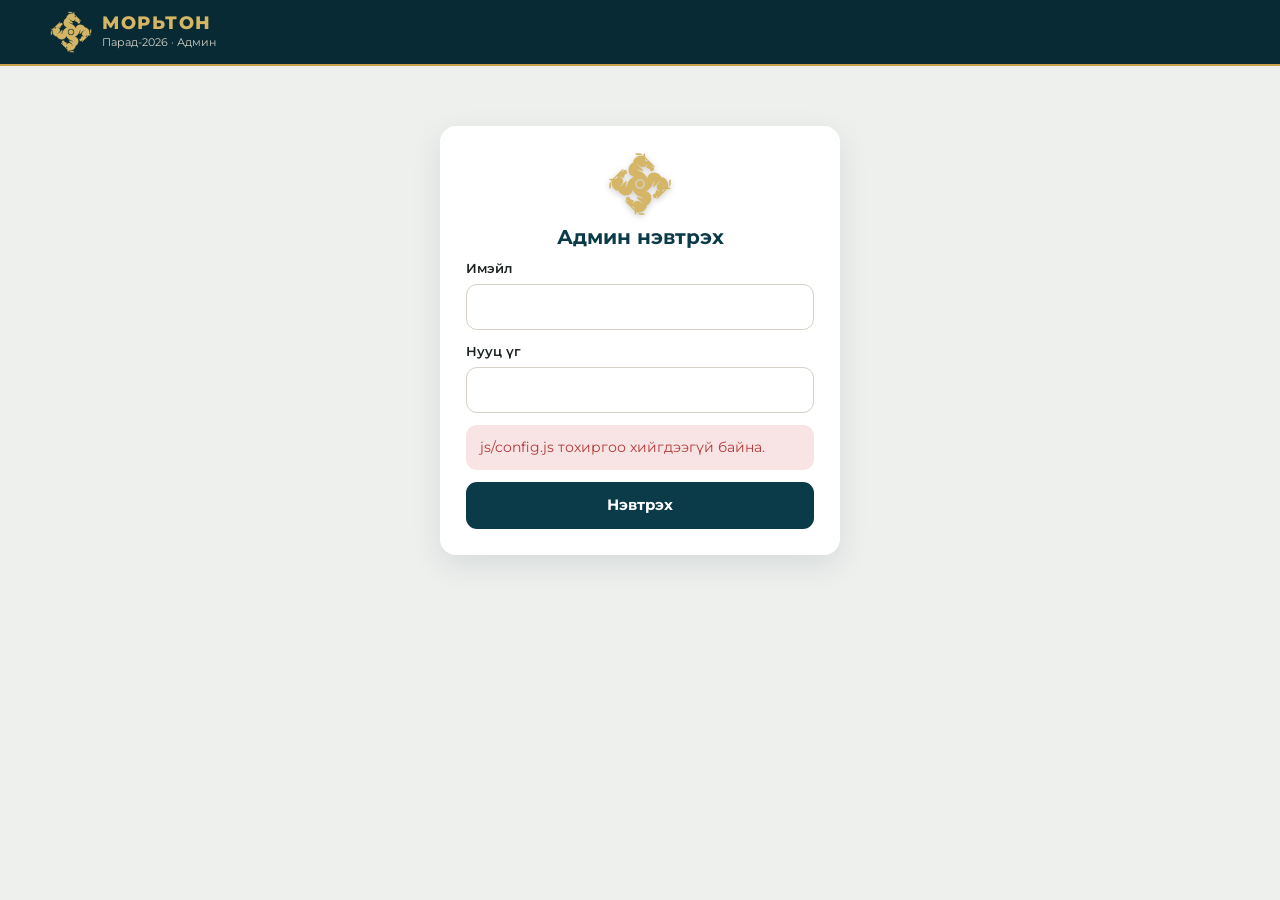
==== admin.html @ 9113f842 "Морьтон Парад-2026 тасалбарын систем Тасалбар худалдах сайт (QPay), цахим QR тасалбар, имэйл, админ " ====
<!doctype html>
<html lang="mn">
<head>
<meta charset="utf-8">
<meta name="viewport" content="width=device-width, initial-scale=1, viewport-fit=cover">
<title>Админ — Морьтон Парад-2026</title>
<meta name="robots" content="noindex">
<meta name="theme-color" content="#072a35">
<link rel="preconnect" href="https://fonts.googleapis.com">
<link rel="preconnect" href="https://fonts.gstatic.com" crossorigin>
<link href="https://fonts.googleapis.com/css2?family=Montserrat:wght@400;500;600;700;800&family=Oswald:wght@500;600;700&display=swap" rel="stylesheet">
<link rel="stylesheet" href="css/style.css">
<link rel="icon" href="favicon.svg" type="image/svg+xml">
<style>
  body { background: #eef0ee; }
  .login { max-width: 400px; margin: 60px auto; }
  .login .panel { padding: 26px; }
  .login .mark { width: 64px; height: 64px; background: var(--logo) center / contain no-repeat; margin: 0 auto 10px; filter: drop-shadow(0 2px 3px rgba(0,0,0,.2)); }
  .topbar { display: flex; align-items: center; gap: 10px; color: #fff; font-size: 13px; }
  .topbar .who { opacity: .85; white-space: nowrap; overflow: hidden; text-overflow: ellipsis; max-width: 200px; }
  .role { background: var(--gold); color: var(--navy-dd); font-weight: 800; font-size: 11px; padding: 3px 8px; border-radius: 6px; text-transform: uppercase; }
  .tabs { display: flex; gap: 4px; overflow-x: auto; background: #fff; border-radius: 14px; padding: 6px; margin: 18px 0; box-shadow: var(--shadow); scrollbar-width: none; }
  .tabs::-webkit-scrollbar { display: none; }
  .tabs button { border: none; background: none; padding: 10px 14px; border-radius: 10px; font-weight: 700; color: var(--muted); cursor: pointer; white-space: nowrap; font-size: 14px; }
  .tabs button.active { background: var(--navy); color: #fff; }
  .tabs button .dot { display: inline-block; min-width: 18px; padding: 0 5px; border-radius: 9px; background: var(--red); color: #fff; font-size: 11px; margin-left: 5px; }
  .kpis { display: grid; grid-template-columns: repeat(auto-fit, minmax(170px, 1fr)); gap: 12px; margin-bottom: 16px; }
  .kpi { background: #fff; border-radius: 14px; padding: 16px; box-shadow: var(--shadow); }
  .kpi span { color: var(--muted); font-size: 12.5px; font-weight: 600; }
  .kpi b { display: block; font-family: var(--display); font-size: 34px; color: var(--navy); line-height: 1.1; margin-top: 2px; }
  .kpi small { color: var(--muted); font-size: 12px; }
  .kpi.warn { background: var(--red-l); } .kpi.warn b { color: var(--red); }
  .kpi .bar { height: 6px; border-radius: 9px; background: #ece8dc; margin-top: 8px; overflow: hidden; } .kpi .bar i { display: block; height: 100%; background: var(--gold); }
  .chips-row { display: flex; gap: 8px; flex-wrap: wrap; margin-bottom: 16px; }
  .pill { display: inline-flex; align-items: center; gap: 6px; padding: 6px 12px; border-radius: 99px; font-size: 12.5px; font-weight: 700; background: #fff; box-shadow: var(--shadow); }
  .pill.ok { color: var(--ok); } .pill.bad { color: var(--red); } .pill.mid { color: #7a5b12; }
  .days { display: flex; align-items: flex-end; gap: 8px; height: 150px; padding: 10px 4px 0; }
  .days div { flex: 1; display: flex; flex-direction: column; align-items: center; justify-content: flex-end; height: 100%; font-size: 11px; color: var(--muted); min-width: 0; }
  .days i { display: block; width: 100%; max-width: 46px; background: var(--navy); border-radius: 6px 6px 0 0; min-height: 2px; }
  .days b { color: var(--ink); font-size: 12px; }
  .filters { display: flex; gap: 8px; flex-wrap: wrap; margin-bottom: 12px; align-items: center; }
  .filters .input { width: auto; min-width: 140px; padding: 9px 12px; font-size: 14px; }
  .filters .grow { flex: 1; min-width: 200px; }
  .table-wrap { background: #fff; border-radius: 14px; box-shadow: var(--shadow); overflow-x: auto; }
  table.tbl { width: 100%; border-collapse: collapse; font-size: 13.5px; min-width: 900px; }
  table.tbl th, table.tbl td { padding: 10px 12px; border-bottom: 1px solid var(--line); text-align: left; vertical-align: top; }
  table.tbl th { background: #f7f5ef; color: var(--muted); font-size: 11.5px; text-transform: uppercase; letter-spacing: .4px; position: sticky; top: 0; }
  table.tbl tr:hover td { background: #fbfaf6; }
  table.tbl td small { color: var(--muted); display: block; }
  .tag { display: inline-block; padding: 3px 8px; border-radius: 6px; font-size: 11.5px; font-weight: 700; white-space: nowrap; }
  .tag.paid, .tag.valid, .tag.yes { background: var(--ok-l); color: var(--ok); }
  .tag.pending { background: var(--amber-l); color: #7a4f08; }
  .tag.expired { background: #ececec; color: #555; }
  .tag.cancelled, .tag.refund, .tag.no { background: var(--red-l); color: var(--red); }
  .tag.gray { background: #f0efe9; color: var(--muted); }
  .acts { display: flex; gap: 5px; flex-wrap: wrap; }
  .nums { font-family: ui-monospace, Consolas, monospace; font-size: 12.5px; max-width: 180px; }
  .count-line { font-size: 13px; color: var(--muted); margin: 8px 2px; }
  /* уншуулах */
  .scan-grid { display: grid; grid-template-columns: 1fr 1fr; gap: 16px; }
  @media (max-width: 820px) { .scan-grid { grid-template-columns: 1fr; } }
  .seg { display: grid; grid-template-columns: repeat(3, 1fr); gap: 6px; background: #fff; padding: 6px; border-radius: 14px; box-shadow: var(--shadow); margin-bottom: 12px; }
  .seg button { border: none; border-radius: 10px; padding: 12px 6px; font-weight: 800; font-size: 15px; background: none; color: var(--muted); cursor: pointer; }
  .seg button.active { background: var(--gold); color: var(--navy-dd); }
  .cam { position: relative; background: #000; border-radius: 16px; overflow: hidden; aspect-ratio: 1 / 1; display: grid; place-items: center; color: #fff; }
  .cam video { width: 100%; height: 100%; object-fit: cover; }
  .cam .frame { position: absolute; inset: 18%; border: 3px solid rgba(201,162,74,.9); border-radius: 18px; box-shadow: 0 0 0 999px rgba(0,0,0,.25); pointer-events: none; }
  .cam .off { text-align: center; padding: 20px; }
  .result { border-radius: 16px; padding: 22px; text-align: center; min-height: 190px; display: flex; flex-direction: column; justify-content: center; background: #fff; box-shadow: var(--shadow); }
  .result .big { font-family: var(--display); font-size: 34px; line-height: 1.05; text-transform: uppercase; letter-spacing: .5px; }
  .result .no { font-family: var(--display); font-size: 54px; line-height: 1; margin: 6px 0; }
  .result.ok { background: #1f7a4d; color: #fff; }
  .result.already { background: #e2a72e; color: #2d1f00; }
  .result.bad { background: var(--red); color: #fff; }
  .result.info { background: var(--navy); color: #fff; }
  .recent { margin-top: 12px; font-size: 13px; }
  .recent div { display: flex; justify-content: space-between; gap: 8px; padding: 7px 10px; border-bottom: 1px solid var(--line); background: #fff; }
  .recent div:first-child { border-radius: 10px 10px 0 0; }
  /* сугалаа */
  .draw-stage { background: radial-gradient(circle at 50% 30%, #0f4a5b, var(--navy-dd) 70%); color: #fff; border-radius: 20px; padding: 30px 20px; text-align: center; min-height: 340px; display: flex; flex-direction: column; justify-content: center; position: relative; }
  .draw-stage .prize { color: var(--gold-l); font-weight: 800; letter-spacing: 2px; text-transform: uppercase; font-size: 15px; }
  .draw-stage .num { font-family: var(--display); font-size: clamp(80px, 16vw, 180px); color: var(--gold-l); line-height: 1; margin: 10px 0; font-variant-numeric: tabular-nums; }
  .draw-stage .who { font-size: 22px; font-weight: 700; min-height: 30px; }
  .draw-stage .fs { position: absolute; top: 12px; right: 12px; }
  .draw-stage:fullscreen { border-radius: 0; }
  .draw-stage:fullscreen .num { font-size: 32vh; }
  .preset { border: 1px solid var(--line); background: #fff; border-radius: 99px; padding: 6px 12px; font-size: 13px; font-weight: 600; cursor: pointer; }
  .preset:hover { border-color: var(--gold); }
  .grid2 { display: grid; grid-template-columns: 1fr 1fr; gap: 16px; }
  @media (max-width: 820px) { .grid2 { grid-template-columns: 1fr; } }
  .form .row { display: grid; grid-template-columns: 1fr 1fr; gap: 12px; }
  @media (max-width: 520px) { .form .row { grid-template-columns: 1fr; } }
  .switch { display: flex; align-items: center; gap: 10px; font-weight: 700; cursor: pointer; }
  .switch input { width: 20px; height: 20px; accent-color: var(--ok); }
  .issued { margin-top: 14px; }
  h3.h { color: var(--navy); margin: 0 0 12px; font-size: 17px; }
  @media (max-width: 640px) {
    .topbar .who, .site-header .brand small { display: none; }
    .scan-grid > div:last-child { order: -1; }
    .recent { max-height: 132px; overflow: hidden; }
    .result { min-height: 150px; padding: 16px; }
    .result .no { font-size: 46px; }
    .cam { aspect-ratio: 4 / 3; }
    .tabs button { padding: 9px 11px; font-size: 13.5px; }
  }
</style>
</head>
<body>
<header class="site-header"><div class="container">
  <a class="brand" href="index.html"><span class="mark"></span><span><b>МОРЬТОН</b><small>Парад-2026 · Админ</small></span></a>
  <div class="topbar hidden" id="topbar"><span class="role" id="role"></span><span class="who" id="who"></span><button class="btn btn-ghost btn-sm" id="logout">Гарах</button></div>
</div></header>

<main class="container">
  <!-- нэвтрэх -->
  <section class="login hidden" id="login">
    <div class="panel">
      <div class="mark"></div>
      <h2 style="text-align:center;color:var(--navy);font-size:20px">Админ нэвтрэх</h2>
      <form class="form" id="login-form">
        <div><label for="l-email">Имэйл</label><input class="input" id="l-email" type="email" autocomplete="username" required></div>
        <div><label for="l-pass">Нууц үг</label><input class="input" id="l-pass" type="password" autocomplete="current-password" required></div>
        <div id="l-err"></div>
        <button class="btn btn-navy btn-block" type="submit">Нэвтрэх</button>
      </form>
    </div>
  </section>

  <section class="hidden" id="app">
    <nav class="tabs" id="tabs"></nav>

    <!-- САМБАР -->
    <div class="tab" data-tab="dash">
      <div class="chips-row" id="sys"></div>
      <div class="kpis" id="kpis"></div>
      <div class="panel"><h3 class="h">Өдрөөр борлуулалт (ширхэг)</h3><div class="days" id="days"></div></div>
    </div>

    <!-- ЗАХИАЛГА -->
    <div class="tab" data-tab="orders">
      <div class="filters">
        <input class="input grow" id="o-q" placeholder="Хайх: код, нэр, утас, имэйл, дугаар">
        <select class="input" id="o-st">
          <option value="">Бүх төлөв</option><option value="paid">Төлөгдсөн</option><option value="pending">Хүлээгдэж буй</option>
          <option value="expired">Хугацаа дууссан</option><option value="cancelled">Цуцалсан</option><option value="refund">Буцаалт хэрэгтэй</option>
        </select>
        <select class="input" id="o-src"><option value="">Онлайн + гараар</option><option value="online">Онлайн</option><option value="manual">Гараар</option></select>
        <button class="btn btn-light btn-sm" id="o-reload">↻ Шинэчлэх</button>
        <button class="btn btn-light btn-sm" id="o-csv">⬇ Excel (CSV)</button>
      </div>
      <div class="count-line" id="o-count"></div>
      <div class="table-wrap"><table class="tbl"><thead><tr><th>Огноо</th><th>Код</th><th>Худалдан авагч</th><th>Тоо</th><th>Дүн</th><th>Төлбөр</th><th>Төлөв</th><th>Тасалбар</th><th>Үйлдэл</th></tr></thead><tbody id="o-body"></tbody></table></div>
    </div>

    <!-- ТАСАЛБАР -->
    <div class="tab" data-tab="tickets">
      <div class="filters">
        <input class="input grow" id="t-q" placeholder="Хайх: дугаар, нэр, утас, захиалгын код">
        <select class="input" id="t-f">
          <option value="valid">Хүчинтэй</option><option value="">Бүгд</option><option value="entered">Орсон</option><option value="notentered">Ороогүй</option><option value="cancelled">Цуцалсан</option>
        </select>
        <button class="btn btn-light btn-sm" id="t-reload">↻ Шинэчлэх</button>
        <button class="btn btn-light btn-sm" id="t-csv">⬇ Excel (CSV)</button>
      </div>
      <div class="count-line" id="t-count"></div>
      <div class="table-wrap"><table class="tbl"><thead><tr><th>№</th><th>Эзэмшигч</th><th>Захиалга</th><th>Төлөв</th><th>Орсон</th><th>Хоол</th><th>Ундаа</th><th>Үйлдэл</th></tr></thead><tbody id="t-body"></tbody></table></div>
    </div>

    <!-- УНШУУЛАХ -->
    <div class="tab" data-tab="scan">
      <div class="seg" id="seg"><button data-mode="entry" class="active">Орох</button><button data-mode="food">Хоол</button><button data-mode="drink">Ундаа</button></div>
      <div class="scan-grid">
        <div>
          <div class="cam" id="cam"><div class="off" id="cam-off"><p style="margin:0 0 12px">QR уншуулах камер</p><button class="btn btn-gold" id="cam-on">📷 Камер асаах</button></div></div>
          <form class="filters" id="manual" style="margin-top:12px">
            <input class="input grow" id="m-code" placeholder="Тасалбарын дугаар (11111) эсвэл код" inputmode="numeric" autocomplete="off">
            <button class="btn btn-navy" type="submit">Шалгах</button>
          </form>
        </div>
        <div>
          <div class="result" id="result"><div class="muted">QR уншуулах эсвэл дугаар оруулна уу.</div></div>
          <div class="recent" id="recent"></div>
        </div>
      </div>
    </div>

    <!-- ГАРААР ОЛГОХ -->
    <div class="tab" data-tab="issue">
      <div class="grid2">
        <div class="panel">
          <h3 class="h">Тасалбар гараар олгох</h3>
          <p class="small muted" style="margin-top:-6px">Бэлнээр, дансаар, QPay терминалаар төлсөн эсвэл урилгаар үнэгүй олгох. Имэйл бичвэл тасалбар имэйлээр очно.</p>
          <form class="form" id="issue-form">
            <div><label>Овог нэр <span class="req">*</span></label><input class="input" name="name" required maxlength="80"></div>
            <div class="row">
              <div><label>Утас</label><input class="input" name="phone" type="tel" inputmode="tel"></div>
              <div><label>Имэйл</label><input class="input" name="email" type="email"></div>
            </div>
            <div class="row">
              <div><label>Тоо ширхэг <span class="req">*</span></label><input class="input" name="qty" type="number" min="1" max="100" value="1" required></div>
              <div><label>Төлбөрийн хэлбэр</label><select class="input" name="method"><option value="cash">Бэлэн</option><option value="transfer">Дансаар</option><option value="card">Карт</option><option value="qpay">QPay (терминал)</option><option value="free">Үнэгүй / урилга</option></select></div>
            </div>
            <div><label>Дүн (₮)</label><input class="input" name="amount" type="number" min="0" step="1000"><div class="hint" id="i-hint"></div></div>
            <div><label>Тэмдэглэл</label><input class="input" name="note" maxlength="200"></div>
            <div id="i-err"></div>
            <button class="btn btn-gold btn-block" type="submit">Тасалбар олгох</button>
          </form>
        </div>
        <div class="panel"><h3 class="h">Олгосон тасалбар</h3><div class="issued" id="issued"><p class="muted small">Энд QR тасалбар гарна — худалдан авагч утсаараа уншуулж эсвэл холбоосыг нь авч болно.</p></div></div>
      </div>
    </div>

    <!-- СУГАЛАА -->
    <div class="tab" data-tab="draw">
      <div class="grid2">
        <div class="panel">
          <h3 class="h">Сугалаа татах</h3>
          <form class="form" id="draw-form">
            <div><label>Шагнал <span class="req">*</span></label><input class="input" id="d-prize" required maxlength="120" placeholder="Жишээ: 25% эр сарваа">
              <div style="display:flex;gap:6px;flex-wrap:wrap;margin-top:8px" id="presets"></div></div>
            <div><label>Хэнээс сугалах</label><select class="input" id="d-pool"><option value="entered">Зөвхөн ирсэн (орохдоо уншуулсан) тасалбар</option><option value="all">Бүх хүчинтэй тасалбар</option></select></div>
            <div id="d-err"></div>
            <button class="btn btn-gold btn-lg btn-block" type="submit" id="d-btn">🎲 Сугалах</button>
            <p class="small muted" style="margin:0">Нэг тасалбар хоёр удаа хожихгүй. Хожигчийг «Хүчингүй» болговол дахин оролцоно.</p>
          </form>
        </div>
        <div class="draw-stage" id="stage">
          <button class="btn btn-ghost btn-sm fs" id="fs" type="button">⛶ Дэлгэц дүүрэн</button>
          <div class="prize" id="s-prize">Морьтон Парад-2026 · Сугалаа</div>
          <div class="num" id="s-num">— — —</div>
          <div class="who" id="s-who"></div>
        </div>
      </div>
      <h3 class="h" style="margin-top:22px">Хожигчид</h3>
      <div class="table-wrap"><table class="tbl" style="min-width:640px"><thead><tr><th>Цаг</th><th>Шагнал</th><th>№</th><th>Хожигч</th><th>Утас</th><th></th></tr></thead><tbody id="w-body"></tbody></table></div>
    </div>

    <!-- ТОХИРГОО -->
    <div class="tab" data-tab="settings">
      <div class="grid2">
        <div class="panel">
          <h3 class="h">Арга хэмжээ, борлуулалт</h3>
          <form class="form" id="set-form">
            <label class="switch"><input type="checkbox" name="sales_open"> Онлайн борлуулалт нээлттэй</label>
            <div><label>Арга хэмжээний нэр</label><input class="input" name="event_name"></div>
            <div class="row">
              <div><label>Парад эхлэх цаг (тоолуур)</label><input class="input" name="event_at" type="datetime-local"></div>
              <div><label>Онлайн борлуулалт хаагдах</label><input class="input" name="sales_until" type="datetime-local"><div class="hint">Хоосон бол парадын өдөр 18:00</div></div>
            </div>
            <div class="row">
              <div><label>Байршил</label><input class="input" name="location"></div>
              <div><label>Утас</label><input class="input" name="phone"></div>
            </div>
            <div class="row">
              <div><label>Тасалбарын үнэ (₮)</label><input class="input" name="price" type="number" min="0" step="1000"></div>
              <div><label>Нэг захиалгад дээд тоо</label><input class="input" name="max_per_order" type="number" min="1" max="100"></div>
            </div>
            <div class="row">
              <div><label>Эхлэх дугаар</label><input class="input" name="start_no" type="number" min="1"></div>
              <div><label>Нийт тасалбар</label><input class="input" name="total" type="number" min="1"></div>
            </div>
            <div class="row">
              <div><label>QPay төлөх хугацаа (минут)</label><input class="input" name="hold_minutes" type="number" min="5" max="1440"></div>
              <div><label>Дансаар төлөх хугацаа (цаг)</label><input class="input" name="transfer_hold_hours" type="number" min="1" max="168"></div>
            </div>
            <div><label>Дансны мэдээлэл (QPay тохируулаагүй үед)</label><textarea class="input" name="bank_info" placeholder="Хаан банк&#10;Данс: 5000 000 000&#10;Хүлээн авагч: Морьтон ХХК"></textarea></div>
            <div><label>Шинэ борлуулалтын мэдэгдэл очих имэйл</label><input class="input" name="notify_email" placeholder="ner@moriton.mn, ner2@moriton.mn"><div class="hint">Хүн тасалбар авах бүрт энд имэйл очно. Таслалаар олон хаяг.</div></div>
            <div><label>Сайтын хаяг</label><input class="input" name="site_url" placeholder="https://ner.github.io/parade/"><div class="hint">Имэйл дэх QR, холбоосонд ашиглана.</div></div>
            <div id="s-msg"></div>
            <button class="btn btn-navy btn-block" type="submit">Хадгалах</button>
          </form>
        </div>
        <div>
          <div class="panel" style="margin-bottom:16px">
            <h3 class="h">Холболт шалгах</h3>
            <div class="form">
              <div class="filters" style="margin:0"><button class="btn btn-light btn-sm" id="test-qpay">QPay шалгах</button><span id="qpay-msg" class="small"></span></div>
              <div class="filters" style="margin:0"><input class="input grow" id="test-to" type="email" placeholder="Туршилтын имэйл хүлээн авах хаяг"><button class="btn btn-light btn-sm" id="test-mail">Имэйл илгээх</button></div>
              <div id="mail-msg" class="small"></div>
            </div>
          </div>
          <div class="panel">
            <h3 class="h">Ажилтан, эрх</h3>
            <p class="small muted" style="margin-top:-6px"><b>Админ</b> — бүх эрх. <b>Ажилтан</b> — зөвхөн самбар харах, QR уншуулах (үүдний ажилтан).</p>
            <div id="staff"></div>
            <form class="form" id="staff-form" style="margin-top:12px">
              <div class="row"><input class="input" name="email" type="email" placeholder="Имэйл" required><input class="input" name="password" type="text" placeholder="Нууц үг (шинэ хэрэглэгчид)" autocomplete="new-password"></div>
              <div class="row"><select class="input" name="role"><option value="staff">Ажилтан (уншуулагч)</option><option value="admin">Админ</option></select><button class="btn btn-navy" type="submit">Нэмэх</button></div>
              <div id="staff-msg"></div>
            </form>
          </div>
        </div>
      </div>
    </div>
  </section>
</main>

<div class="modal-bg" id="modal"><div class="modal"><div class="modal-head"><b id="mh">…</b><button type="button" id="mx">×</button></div><div class="modal-body" id="mb"></div></div></div>

<script src="js/vendor/jsQR.js"></script>
<script type="module">
import { api as rawApi, auth, esc, money, fmtDT, fmtTime, toast, qrSvg, ticketLink, siteBase, configured } from './js/app.js';

const $ = id => document.getElementById(id);
let me = null, stats = null, orders = [], tickets = [], settings = null, mode = 'entry';
const METHOD = { qpay: 'QPay', transfer: 'Данс', cash: 'Бэлэн', card: 'Карт', free: 'Үнэгүй' };
const STATUS = { paid: 'Төлөгдсөн', pending: 'Хүлээгдэж буй', expired: 'Хугацаа дууссан', cancelled: 'Цуцалсан', refund: 'Буцаалт хэрэгтэй' };

async function api(action, body = {}) {
  const tok = await auth.token();
  if (!tok) { showLogin(); throw new Error('Дахин нэвтэрнэ үү.'); }
  try { return await rawApi(action, body, tok); }
  catch (e) { if (e.status === 401) { auth.logout(); showLogin(); } throw e; }
}

// ---------------- нэвтрэх
function showLogin(msg) {
  $('app').classList.add('hidden'); $('topbar').classList.add('hidden'); $('login').classList.remove('hidden');
  if (msg) $('l-err').innerHTML = `<div class="alert error">${esc(msg)}</div>`;
}
$('login-form').onsubmit = async e => {
  e.preventDefault();
  $('l-err').innerHTML = '';
  try { await auth.login($('l-email').value.trim(), $('l-pass').value); await boot(); }
  catch (ex) { $('l-err').innerHTML = `<div class="alert error">${esc(ex.message)}</div>`; }
};
$('logout').onclick = () => { auth.logout(); stopCam(); location.reload(); };

// ---------------- табууд
const TABS = [['dash', 'Самбар', 'staff'], ['orders', 'Захиалга', 'admin'], ['tickets', 'Тасалбар', 'admin'], ['scan', 'Уншуулах', 'staff'],
  ['issue', 'Гараар олгох', 'admin'], ['draw', 'Сугалаа', 'admin'], ['settings', 'Тохиргоо', 'admin']];
function buildTabs() {
  const allowed = TABS.filter(t => me.role === 'admin' || t[2] === 'staff');
  $('tabs').innerHTML = allowed.map(t => `<button data-t="${t[0]}">${t[1]}<span class="dot hidden" id="dot-${t[0]}"></span></button>`).join('');
  $('tabs').onclick = e => { const b = e.target.closest('button'); if (b) show(b.dataset.t); };
  let first = (location.hash || '').slice(1);
  if (!allowed.some(t => t[0] === first)) first = me.role === 'admin' ? 'dash' : 'scan';
  show(first);
}
function show(t) {
  document.querySelectorAll('#tabs button').forEach(b => b.classList.toggle('active', b.dataset.t === t));
  document.querySelectorAll('.tab').forEach(d => d.classList.toggle('hidden', d.dataset.tab !== t));
  history.replaceState(null, '', '#' + t);
  if (t !== 'scan') stopCam();
  ({ dash: loadStats, orders: loadOrders, tickets: loadTickets, draw: loadDraws, settings: loadSettings, issue: issueHint }[t] || (() => {}))();
}

async function boot() {
  if (!configured) { showLogin('js/config.js тохиргоо хийгдээгүй байна.'); return; }
  if (!auth.get()) { showLogin(); return; }
  try { me = await api('admin_me'); }
  catch (e) { auth.logout(); showLogin(e.message); return; }
  $('login').classList.add('hidden'); $('app').classList.remove('hidden'); $('topbar').classList.remove('hidden');
  $('who').textContent = me.email; $('role').textContent = me.role === 'admin' ? 'Админ' : 'Ажилтан';
  buildTabs();
  if (me.role === 'admin') {
    try {                                                   // сайтын хаягийг автоматаар бүртгэнэ (имэйлийн холбоосонд)
      const s = (await api('admin_settings_get')).settings;
      settings = s;
      if (!s.site_url) { settings = (await api('admin_settings_save', { settings: { site_url: siteBase() } })).settings; }
    } catch { /* */ }
  }
  setInterval(() => { if (!document.hidden && !$('app').classList.contains('hidden') && document.querySelector('[data-t="dash"].active')) loadStats(); }, 20000);
}

// ---------------- самбар
async function loadStats() {
  try { stats = await api('admin_stats'); } catch (e) { toast(e.message); return; }
  const s = stats, pct = s.total ? (s.sold / s.total * 100) : 0;
  $('sys').innerHTML = `
    <span class="pill ${me.qpay ? 'ok' : 'bad'}">QPay: ${me.qpay ? (me.qpay_mode === 'sandbox' ? 'туршилтын (sandbox)' : 'холбогдсон') : 'тохируулаагүй'}</span>
    <span class="pill ${me.mail ? 'ok' : 'bad'}">Имэйл: ${me.mail ? (me.mail_via === 'smtp' ? 'Gmail/SMTP' : 'Resend') : 'тохируулаагүй'}</span>
    <span class="pill mid">Шинэчилсэн ${fmtTime(s.now)}</span>`;
  const k = (label, val, sub, cls = '', bar) => `<div class="kpi ${cls}"><span>${label}</span><b>${val}</b>${sub ? `<small>${sub}</small>` : ''}${bar != null ? `<div class="bar"><i style="width:${bar}%"></i></div>` : ''}</div>`;
  $('kpis').innerHTML =
    k('Борлогдсон', `${s.sold} / ${s.total}`, `Онлайн ${s.sold_online} · Гараар ${s.sold_manual}`, '', pct.toFixed(1)) +
    k('Орлого', money(s.revenue), `QPay ${money(s.revenue_qpay)}`) +
    k('Үлдсэн', s.available, s.pending_qty ? `${s.pending_qty} нь төлбөр хүлээж буй` : 'тасалбар') +
    k('Үүдээр орсон', s.entered, s.sold ? `${(s.entered / s.sold * 100).toFixed(0)}% нь ирсэн` : '', '', s.sold ? (s.entered / s.sold * 100).toFixed(1) : 0) +
    k('Хоол авсан', s.food, '') + k('Ундаа авсан', s.drink, '') +
    (s.refund_orders ? k('Буцаалт хэрэгтэй', s.refund_orders, 'Захиалга таб → «Буцаалт» шүүлтүүр', 'warn') : '') +
    (s.email_errors ? k('Имэйл очоогүй', s.email_errors, 'Захиалга таб дээр ⚠ тэмдэгтэй', 'warn') : '');
  const days = s.by_day || [], max = Math.max(1, ...days.map(d => d.qty));
  $('days').innerHTML = days.length ? days.map(d => `<div><b>${d.qty}</b><i style="height:${(d.qty / max * 110).toFixed(0)}px"></i>${d.day.slice(5).replace('-', '.')}</div>`).join('') : '<p class="muted small">Борлуулалт хараахан алга.</p>';
  const dot = $('dot-orders'); if (dot) { dot.textContent = s.refund_orders + s.email_errors; dot.classList.toggle('hidden', !(s.refund_orders + s.email_errors)); }
}

// ---------------- захиалга
async function loadOrders() {
  $('o-count').textContent = 'Ачаалж байна…';
  try { orders = (await api('admin_orders')).orders; } catch (e) { $('o-count').textContent = e.message; return; }
  renderOrders();
}
function filteredOrders() {
  const q = $('o-q').value.trim().toLowerCase(), st = $('o-st').value, src = $('o-src').value;
  return orders.filter(o => (!st || o.status === st) && (!src || o.source === src) && (!q ||
    [o.code, o.name, o.phone, o.email, ...(o.parade_tickets || []).map(t => t.number)].join(' ').toLowerCase().includes(q)));
}
function renderOrders() {
  const list = filteredOrders();
  const paid = list.filter(o => o.status === 'paid');
  $('o-count').textContent = `${list.length} захиалга · төлөгдсөн ${paid.length} · ${paid.reduce((a, o) => a + o.qty, 0)} тасалбар · ${money(paid.reduce((a, o) => a + (o.paid_amount || 0), 0))}`;
  $('o-body').innerHTML = list.slice(0, 600).map(o => {
    const tk = (o.parade_tickets || []).filter(t => t.status === 'valid').map(t => t.number).sort((a, b) => a - b);
    const acts = [];
    if (o.status === 'pending' && o.pay_method === 'qpay') acts.push(`<button class="btn btn-light btn-sm" data-a="check" data-id="${o.id}">QPay шалгах</button>`);
    if (['pending', 'expired'].includes(o.status)) acts.push(`<button class="btn btn-ok btn-sm" data-a="confirm" data-id="${o.id}">Баталгаажуулах</button>`);
    if (o.status === 'paid') acts.push(`<button class="btn btn-light btn-sm" data-a="resend" data-id="${o.id}">Имэйл дахин</button>`);
    if (o.status === 'refund') acts.push(`<button class="btn btn-light btn-sm" data-a="refunded" data-id="${o.id}">Буцаасан ✓</button>`);
    acts.push(`<button class="btn btn-light btn-sm" data-a="edit" data-id="${o.id}">Засах</button>`);
    if (['pending', 'paid'].includes(o.status)) acts.push(`<button class="btn btn-light btn-sm" style="color:var(--red)" data-a="cancel" data-id="${o.id}">Цуцлах</button>`);
    return `<tr>
      <td class="mono">${fmtDT(o.created_at)}${o.paid_at ? `<small>Төлсөн ${fmtTime(o.paid_at)}</small>` : ''}</td>
      <td class="mono"><b>${esc(o.code)}</b>${o.source === 'manual' ? `<small>Гараар · ${esc((o.created_by || '').split('@')[0])}</small>` : ''}</td>
      <td><b>${esc(o.name)}</b><small>${esc(o.phone)}</small><small>${esc(o.email || '')}${o.email_error ? ` <span title="${esc(o.email_error)}" style="color:var(--red)">⚠ имэйл очоогүй</span>` : (o.email_sent_at && o.status === 'paid' && o.email ? ' ✓' : '')}</small>${o.note ? `<small style="color:#7a5b12">${esc(o.note)}</small>` : ''}</td>
      <td>${o.qty}</td>
      <td class="mono">${money(o.paid_amount ?? o.amount)}</td>
      <td>${METHOD[o.pay_method] || esc(o.pay_method)}</td>
      <td><span class="tag ${o.status}">${STATUS[o.status] || o.status}</span>${o.status === 'pending' ? `<small>${fmtTime(o.expires_at)} хүртэл</small>` : ''}</td>
      <td class="nums">${tk.join(', ') || '—'}</td>
      <td><div class="acts">${acts.join('')}</div></td></tr>`;
  }).join('') || '<tr><td colspan="9" class="muted">Захиалга алга.</td></tr>';
}
['o-q', 'o-st', 'o-src'].forEach(id => $(id).addEventListener('input', renderOrders));
$('o-reload').onclick = loadOrders;
$('o-body').onclick = async e => {
  const b = e.target.closest('button[data-a]'); if (!b) return;
  const o = orders.find(x => x.id === b.dataset.id); const a = b.dataset.a;
  try {
    if (a === 'check') { b.disabled = true; const r = await api('admin_order_check', { id: o.id }); toast(r.after === 'paid' ? 'Төлөгдсөн байна — тасалбар олгогдлоо.' : (r.qpay?.error ? 'QPay: ' + r.qpay.error : 'Төлбөр ороогүй байна.')); }
    else if (a === 'confirm') return confirmModal(o);
    else if (a === 'edit') return editModal(o);
    else if (a === 'resend') { b.disabled = true; await api('admin_resend', { id: o.id }); toast('Имэйл илгээлээ: ' + o.email); }
    else if (a === 'refunded') { if (!confirm(`${o.code}: мөнгийг буцаасан гэж тэмдэглэх үү?`)) return; await api('admin_order_refunded', { id: o.id }); toast('Тэмдэглэлээ'); }
    else if (a === 'cancel') {
      const reason = prompt(`${o.code} (${o.name}, ${o.qty} ш) захиалгыг цуцлах уу?${o.status === 'paid' ? '\nТасалбарууд нь хүчингүй болно. Мөнгө буцаалтыг тусад нь хийнэ.' : ''}\n\nШалтгаан:`, '');
      if (reason === null) return;
      await api('admin_order_cancel', { id: o.id, reason }); toast('Цуцаллаа');
    }
    await loadOrders();
  } catch (ex) { toast(ex.message, 4000); b.disabled = false; }
};

// ---------------- модаль
function modal(title, html) { $('mh').textContent = title; $('mb').innerHTML = html; $('modal').classList.add('open'); }
function closeModal() { $('modal').classList.remove('open'); }
$('mx').onclick = closeModal; $('modal').onclick = e => { if (e.target === $('modal')) closeModal(); };
function confirmModal(o) {
  modal('Төлбөр баталгаажуулах', `<p><b>${esc(o.code)}</b> · ${esc(o.name)} · ${o.qty} ш · <b>${money(o.amount)}</b></p>
    <p class="small muted">Төлбөр орсныг (дансны хуулга, бэлэн мөнгө) шалгасны дараа баталгаажуулна. Тасалбар олгогдож, имэйлээр очно.</p>
    <form class="form" id="cf"><div><label>Төлбөрийн хэлбэр</label><select class="input" name="method">${Object.entries(METHOD).map(([k, v]) => `<option value="${k}"${k === o.pay_method ? ' selected' : ''}>${v}</option>`).join('')}</select></div>
    <div id="cf-err"></div><button class="btn btn-ok btn-block">Баталгаажуулж тасалбар олгох</button></form>`);
  $('cf').onsubmit = async e => {
    e.preventDefault();
    try { await api('admin_order_confirm', { id: o.id, method: e.target.method.value }); closeModal(); toast('Баталгаажлаа'); loadOrders(); }
    catch (ex) { $('cf-err').innerHTML = `<div class="alert error">${esc(ex.message)}</div>`; }
  };
}
function editModal(o) {
  modal('Захиалга засах', `<form class="form" id="ef">
    <div><label>Нэр</label><input class="input" name="name" value="${esc(o.name)}"></div>
    <div class="row"><div><label>Утас</label><input class="input" name="phone" value="${esc(o.phone)}"></div><div><label>Имэйл</label><input class="input" name="email" value="${esc(o.email || '')}"></div></div>
    <div><label>Тэмдэглэл</label><input class="input" name="note" value="${esc(o.note || '')}"></div>
    <div id="ef-err"></div><button class="btn btn-navy btn-block">Хадгалах</button>
    ${o.status === 'paid' ? '<p class="small muted" style="margin:0">Имэйл буруу байсан бол засаад «Имэйл дахин» дарна.</p>' : ''}</form>`);
  $('ef').onsubmit = async e => {
    e.preventDefault(); const f = e.target;
    try { await api('admin_order_update', { id: o.id, name: f.name.value, phone: f.phone.value, email: f.email.value, note: f.note.value }); closeModal(); toast('Хадгаллаа'); loadOrders(); }
    catch (ex) { $('ef-err').innerHTML = `<div class="alert error">${esc(ex.message)}</div>`; }
  };
}

// ---------------- тасалбар
async function loadTickets() {
  $('t-count').textContent = 'Ачаалж байна…';
  try { tickets = (await api('admin_tickets')).tickets; } catch (e) { $('t-count').textContent = e.message; return; }
  renderTickets();
}
function filteredTickets() {
  const q = $('t-q').value.trim().toLowerCase(), f = $('t-f').value;
  return tickets.filter(t => {
    if (f === 'valid' && t.status !== 'valid') return false;
    if (f === 'cancelled' && t.status !== 'cancelled') return false;
    if (f === 'entered' && !(t.status === 'valid' && t.entry_at)) return false;
    if (f === 'notentered' && !(t.status === 'valid' && !t.entry_at)) return false;
    const o = t.parade_orders || {};
    return !q || [t.number, t.holder_name, o.name, o.phone, o.email, o.code].join(' ').toLowerCase().includes(q);
  });
}
const stamp = (at, by) => at ? `<span class="tag yes" title="${esc(by || '')}">✓ ${fmtTime(at)}</span>` : '<span class="tag gray">—</span>';
function renderTickets() {
  const list = filteredTickets();
  $('t-count').textContent = `${list.length} тасалбар`;
  $('t-body').innerHTML = list.slice(0, 800).map(t => {
    const o = t.parade_orders || {};
    const v = t.status === 'valid';
    return `<tr>
      <td class="mono"><b style="font-size:15px">${t.number}</b></td>
      <td><b>${esc(t.holder_name || o.name)}</b><small>${esc(o.phone || '')}</small></td>
      <td class="mono">${esc(o.code || '')}<small>${METHOD[o.pay_method] || ''}${o.source === 'manual' ? ' · гараар' : ''}</small></td>
      <td><span class="tag ${t.status}">${v ? 'Хүчинтэй' : 'Цуцалсан'}</span></td>
      <td>${stamp(t.entry_at, t.entry_by)}</td><td>${stamp(t.food_at, t.food_by)}</td><td>${stamp(t.drink_at, t.drink_by)}</td>
      <td><div class="acts">
        <a class="btn btn-light btn-sm" href="${ticketLink(t.token)}" target="_blank" rel="noopener">QR</a>
        ${v && t.entry_at ? `<button class="btn btn-light btn-sm" data-a="reset" data-m="entry" data-id="${t.id}">Орсныг буцаах</button>` : ''}
        ${v && t.food_at ? `<button class="btn btn-light btn-sm" data-a="reset" data-m="food" data-id="${t.id}">Хоол буцаах</button>` : ''}
        ${v && t.drink_at ? `<button class="btn btn-light btn-sm" data-a="reset" data-m="drink" data-id="${t.id}">Ундаа буцаах</button>` : ''}
        ${v ? `<button class="btn btn-light btn-sm" style="color:var(--red)" data-a="cancel" data-id="${t.id}">Цуцлах</button>` : ''}
      </div></td></tr>`;
  }).join('') || '<tr><td colspan="8" class="muted">Тасалбар алга.</td></tr>';
}
['t-q', 't-f'].forEach(id => $(id).addEventListener('input', renderTickets));
$('t-reload').onclick = loadTickets;
$('t-body').onclick = async e => {
  const b = e.target.closest('button[data-a]'); if (!b) return;
  const t = tickets.find(x => x.id === b.dataset.id);
  try {
    if (b.dataset.a === 'cancel') { if (!confirm(`№${t.number} тасалбарыг цуцлах уу? QR нь хүчингүй болж, дугаар нь чөлөөлөгдөнө.`)) return; await api('admin_ticket_cancel', { id: t.id }); }
    else { await api('admin_ticket_reset', { id: t.id, mode: b.dataset.m }); }
    toast('Хадгаллаа'); loadTickets();
  } catch (ex) { toast(ex.message); }
};

// CSV (Excel-д нээгдэх)
function csv(name, rows) {
  const s = '﻿' + rows.map(r => r.map(v => `"${String(v ?? '').replace(/"/g, '""')}"`).join(',')).join('\r\n');
  const a = document.createElement('a');
  a.href = URL.createObjectURL(new Blob([s], { type: 'text/csv;charset=utf-8' }));
  a.download = name; a.click(); setTimeout(() => URL.revokeObjectURL(a.href), 2000);
}
$('t-csv').onclick = () => csv('tasalbaruud.csv', [['Дугаар', 'Эзэмшигч', 'Утас', 'Имэйл', 'Захиалга', 'Төлбөр', 'Төлөв', 'Орсон', 'Хоол', 'Ундаа'],
  ...filteredTickets().map(t => { const o = t.parade_orders || {}; return [t.number, t.holder_name || o.name, o.phone, o.email, o.code, METHOD[o.pay_method] || o.pay_method, t.status === 'valid' ? 'Хүчинтэй' : 'Цуцалсан', fmtDT(t.entry_at), fmtDT(t.food_at), fmtDT(t.drink_at)]; })]);
$('o-csv').onclick = () => csv('zahialguud.csv', [['Огноо', 'Код', 'Нэр', 'Утас', 'Имэйл', 'Тоо', 'Дүн', 'Төлбөр', 'Төлөв', 'Тасалбарууд', 'Эх сурвалж', 'Тэмдэглэл'],
  ...filteredOrders().map(o => [fmtDT(o.created_at), o.code, o.name, o.phone, o.email, o.qty, o.paid_amount ?? o.amount, METHOD[o.pay_method] || o.pay_method, STATUS[o.status] || o.status,
    (o.parade_tickets || []).filter(t => t.status === 'valid').map(t => t.number).sort().join(' '), o.source === 'manual' ? 'Гараар' : 'Онлайн', o.note])]);

// ---------------- уншуулах
const MODE_LBL = { entry: 'Орох', food: 'Хоол', drink: 'Ундаа' };
$('seg').onclick = e => { const b = e.target.closest('button'); if (!b) return; mode = b.dataset.mode; document.querySelectorAll('#seg button').forEach(x => x.classList.toggle('active', x === b)); $('result').className = 'result'; $('result').innerHTML = `<div class="muted">${MODE_LBL[mode]} — QR уншуулна уу.</div>`; };
let stream = null, raf = null, busy = false, lastCode = '', lastAt = 0, detector = null;
const canvas = document.createElement('canvas'), ctx = canvas.getContext('2d', { willReadFrequently: true });
async function startCam() {
  try {
    stream = await navigator.mediaDevices.getUserMedia({ video: { facingMode: 'environment', width: { ideal: 1280 } }, audio: false });
  } catch (e) { toast('Камер нээгдсэнгүй: ' + (e.message || e), 5000); return; }
  const v = document.createElement('video');
  v.setAttribute('playsinline', ''); v.muted = true; v.srcObject = stream;
  $('cam').innerHTML = ''; $('cam').append(v); $('cam').insertAdjacentHTML('beforeend', '<div class="frame"></div><button class="btn btn-ghost btn-sm" id="cam-stop" style="position:absolute;bottom:10px;right:10px">Камер унтраах</button>');
  $('cam-stop').onclick = stopCam;
  await v.play();
  if ('BarcodeDetector' in window) { try { detector = new BarcodeDetector({ formats: ['qr_code'] }); } catch { detector = null; } }
  let last = 0;
  const loop = async ts => {
    raf = requestAnimationFrame(loop);
    if (busy || ts - last < 180 || v.readyState < 2) return;
    last = ts;
    let text = null;
    try {
      if (detector) { const r = await detector.detect(v); text = r[0]?.rawValue || null; }
      else {
        const w = 640, h = Math.round(v.videoHeight / v.videoWidth * w) || 480;
        canvas.width = w; canvas.height = h; ctx.drawImage(v, 0, 0, w, h);
        const r = window.jsQR(ctx.getImageData(0, 0, w, h).data, w, h, { inversionAttempts: 'dontInvert' });
        text = r?.data || null;
      }
    } catch { /* */ }
    if (text) handleCode(text);
  };
  raf = requestAnimationFrame(loop);
}
function stopCam() {
  cancelAnimationFrame(raf); raf = null;
  if (stream) stream.getTracks().forEach(t => t.stop()); stream = null;
  if ($('cam') && !$('cam-on')) { $('cam').innerHTML = '<div class="off" id="cam-off"><p style="margin:0 0 12px">QR уншуулах камер</p><button class="btn btn-gold" id="cam-on">📷 Камер асаах</button></div>'; $('cam-on').onclick = startCam; }
}
$('cam-on').onclick = startCam;
$('manual').onsubmit = e => { e.preventDefault(); const c = $('m-code').value.trim(); if (c) { lastCode = ''; handleCode(c); $('m-code').value = ''; } };

let audioCtx;
function beep(ok) {
  try {
    audioCtx ??= new (window.AudioContext || window.webkitAudioContext)();
    const o = audioCtx.createOscillator(), g = audioCtx.createGain();
    o.frequency.value = ok ? 880 : 220; o.type = ok ? 'sine' : 'square'; g.gain.value = .15;
    o.connect(g); g.connect(audioCtx.destination); o.start(); o.stop(audioCtx.currentTime + (ok ? .15 : .45));
  } catch { /* */ }
  try { navigator.vibrate && navigator.vibrate(ok ? 80 : [200, 80, 200]); } catch { /* */ }
}
async function handleCode(code) {
  if (code === lastCode && Date.now() - lastAt < 3500) return;
  lastCode = code; lastAt = Date.now(); busy = true;
  const res = $('result');
  res.className = 'result'; res.innerHTML = '<div class="status-line"><span class="spinner"></span> Шалгаж байна…</div>';
  try {
    const r = await api('admin_scan', { code, mode });
    const t = r.ticket || {};
    const who = `<div>${esc(r.name || '')}${r.phone ? ' · ' + esc(String(r.phone).slice(-4).padStart(8, '•')) : ''}</div>`;
    if (r.result === 'ok') { res.className = 'result ok'; res.innerHTML = `<div class="big">✓ ${mode === 'entry' ? 'Орж болно' : MODE_LBL[mode] + ' олгоно'}</div><div class="no">№${t.number}</div>${who}`; beep(true); }
    else if (r.result === 'already') { res.className = 'result already'; res.innerHTML = `<div class="big">${mode === 'entry' ? 'Аль хэдийн орсон' : MODE_LBL[mode] + ' авсан'}</div><div class="no">№${t.number}</div><div><b>${fmtTime(r.at)}</b>-д уншуулсан</div>${who}`; beep(false); }
    else if (r.result === 'cancelled') { res.className = 'result bad'; res.innerHTML = `<div class="big">Хүчингүй тасалбар</div><div class="no">№${t.number}</div>${who}`; beep(false); }
    else if (r.result === 'info') { res.className = 'result info'; res.innerHTML = `<div class="big">Хүчинтэй</div><div class="no">№${t.number}</div>${who}`; }
    else { res.className = 'result bad'; res.innerHTML = `<div class="big">Олдсонгүй</div><div style="margin-top:8px;word-break:break-all;font-size:13px">${esc(code.slice(0, 80))}</div>`; beep(false); }
    $('recent').insertAdjacentHTML('afterbegin', `<div><span>${fmtTime(new Date())} · ${MODE_LBL[mode]}</span><b>${t.number ? '№' + t.number : '—'}</b><span class="tag ${r.result === 'ok' ? 'yes' : r.result === 'already' ? 'pending' : 'no'}">${{ ok: 'OK', already: 'Давхар', cancelled: 'Хүчингүй', info: 'Хүчинтэй', not_found: 'Олдсонгүй' }[r.result]}</span></div>`);
    while ($('recent').children.length > 12) $('recent').lastChild.remove();
  } catch (ex) { res.className = 'result bad'; res.innerHTML = `<div class="big">Алдаа</div><div>${esc(ex.message)}</div>`; beep(false); }
  setTimeout(() => { busy = false; }, 1200);
}

// ---------------- гараар олгох
function issueHint() {
  const f = $('issue-form'), price = settings?.price ?? 50000;
  const q = Math.max(1, Number(f.qty.value) || 1);
  f.amount.placeholder = f.method.value === 'free' ? '0' : String(q * price);
  $('i-hint').textContent = f.method.value === 'free' ? 'Үнэгүй олголт' : `Хоосон бол ${money(q * price)} (${q} × ${money(price)})`;
  if (!settings && me?.role === 'admin') api('admin_settings_get').then(r => { settings = r.settings; issueHint(); }).catch(() => {});
}
['qty', 'method'].forEach(n => $('issue-form')[n].addEventListener('input', issueHint));
$('issue-form').onsubmit = async e => {
  e.preventDefault(); const f = e.target, btn = f.querySelector('button[type=submit]');
  $('i-err').innerHTML = ''; btn.disabled = true;
  try {
    const r = await api('admin_issue', { name: f.name.value, phone: f.phone.value, email: f.email.value, qty: f.qty.value, method: f.method.value, amount: f.amount.value, note: f.note.value });
    $('issued').innerHTML = `<div class="alert ok">${esc(r.order.code)} · ${esc(r.order.name)} · ${r.tickets.length} тасалбар · ${money(r.order.paid_amount)}${r.order.email ? ' · имэйл илгээж байна' : ''}</div>
      <div class="mini-list">${r.tickets.map(t => `<a class="mini" href="${ticketLink(t.token)}" target="_blank" rel="noopener"><div class="l"><small>ТАСАЛБАР</small><b>№${t.number}</b><span>${esc(r.order.name)} · Нээх →</span></div><div class="r">${qrSvg(ticketLink(t.token), { margin: 1 })}</div></a>`).join('')}</div>`;
    f.reset(); f.qty.value = 1; issueHint(); toast('Тасалбар олголоо');
  } catch (ex) { $('i-err').innerHTML = `<div class="alert error">${esc(ex.message)}</div>`; }
  btn.disabled = false;
};

// ---------------- сугалаа
const PRESETS = ['25% эр сарваа', 'TRM брэндийн бүтээгдэхүүн', 'Морьтон эмнэлгийн үйлчилгээний эрх'];
$('presets').innerHTML = PRESETS.map(p => `<button type="button" class="preset">${p}</button>`).join('');
$('presets').onclick = e => { const b = e.target.closest('.preset'); if (b) { $('d-prize').value = b.textContent; $('s-prize').textContent = b.textContent; } };
$('d-prize').oninput = e => { $('s-prize').textContent = e.target.value || 'Сугалаа'; };
$('fs').onclick = () => { const s = $('stage'); document.fullscreenElement ? document.exitFullscreen() : s.requestFullscreen?.(); };
$('draw-form').onsubmit = async e => {
  e.preventDefault(); $('d-err').innerHTML = ''; const btn = $('d-btn'); btn.disabled = true;
  const start = settings?.start_no || 11111, total = settings?.total || 600;
  const num = $('s-num'), who = $('s-who');
  who.textContent = ''; $('s-prize').textContent = $('d-prize').value;
  let spinning = true;
  (function spin() { if (!spinning) return; num.textContent = start + Math.floor(Math.random() * total); setTimeout(spin, 60); })();
  try {
    const [r] = await Promise.all([api('admin_draw', { prize: $('d-prize').value, pool: $('d-pool').value }), new Promise(r => setTimeout(r, 2600))]);
    spinning = false; num.textContent = r.number; who.textContent = r.holder_name || '';
    beep(true); loadDraws();
  } catch (ex) { spinning = false; num.textContent = '— — —'; $('d-err').innerHTML = `<div class="alert error">${esc(ex.message)}</div>`; }
  btn.disabled = false;
};
async function loadDraws() {
  if (!settings) api('admin_settings_get').then(r => settings = r.settings).catch(() => {});
  try {
    const { draws } = await api('admin_draws');
    $('w-body').innerHTML = draws.map(d => `<tr style="${d.voided ? 'opacity:.45;text-decoration:line-through' : ''}"><td class="mono">${fmtTime(d.created_at)}</td><td>${esc(d.prize)}</td><td class="mono"><b>${d.number}</b></td><td>${esc(d.holder_name || '')}</td><td class="mono">${esc(d.phone || '')}</td>
      <td>${d.voided ? '<span class="tag gray">Хүчингүй</span>' : `<button class="btn btn-light btn-sm" data-void="${d.id}">Хүчингүй болгох</button>`}</td></tr>`).join('') || '<tr><td colspan="6" class="muted">Сугалаа хараахан татаагүй.</td></tr>';
  } catch (e) { toast(e.message); }
}
$('w-body').onclick = async e => {
  const b = e.target.closest('[data-void]'); if (!b) return;
  if (!confirm('Энэ хожлыг хүчингүй болгох уу? (Жишээ нь хожигч ирээгүй бол.) Тэр тасалбар дахин сугалаанд орно.')) return;
  try { await api('admin_draw_void', { id: Number(b.dataset.void) }); loadDraws(); } catch (ex) { toast(ex.message); }
};

// ---------------- тохиргоо
const toLocal = iso => { if (!iso) return ''; const d = new Date(new Date(iso).getTime() + 8 * 3600_000); return d.toISOString().slice(0, 16); };
const fromLocal = v => v ? v + ':00+08:00' : '';
async function loadSettings() {
  try { settings = (await api('admin_settings_get')).settings; } catch (e) { toast(e.message); return; }
  const f = $('set-form');
  for (const el of f.elements) {
    if (!el.name) continue;
    const v = settings[el.name];
    if (el.type === 'checkbox') el.checked = !!v;
    else if (el.type === 'datetime-local') el.value = toLocal(v);
    else el.value = v ?? '';
  }
  loadStaff();
}
$('set-form').onsubmit = async e => {
  e.preventDefault(); const f = e.target, s = {};
  for (const el of f.elements) {
    if (!el.name) continue;
    s[el.name] = el.type === 'checkbox' ? el.checked : el.type === 'datetime-local' ? fromLocal(el.value) : el.value;
  }
  if (!s.event_at) { $('s-msg').innerHTML = '<div class="alert error">Парад эхлэх цагийг оруулна уу.</div>'; return; }
  try { settings = (await api('admin_settings_save', { settings: s })).settings; $('s-msg').innerHTML = '<div class="alert ok">Хадгаллаа ✓</div>'; setTimeout(() => $('s-msg').innerHTML = '', 3000); }
  catch (ex) { $('s-msg').innerHTML = `<div class="alert error">${esc(ex.message)}</div>`; }
};
$('test-qpay').onclick = async () => {
  $('qpay-msg').textContent = 'Шалгаж байна…';
  try { const r = await api('admin_test_qpay'); $('qpay-msg').innerHTML = `<span style="color:${r.ok ? 'var(--ok)' : 'var(--red)'}">${esc(r.message)}</span>`; }
  catch (ex) { $('qpay-msg').innerHTML = `<span style="color:var(--red)">${esc(ex.message)}</span>`; }
};
$('test-mail').onclick = async () => {
  $('mail-msg').textContent = 'Илгээж байна…';
  try { const r = await api('admin_test_email', { to: $('test-to').value }); $('mail-msg').innerHTML = `<span style="color:var(--ok)">Илгээлээ → ${esc(r.to)}. Ирсэн эсэхийг (Spam-ыг ч) шалгаарай.</span>`; }
  catch (ex) { $('mail-msg').innerHTML = `<span style="color:var(--red)">${esc(ex.message)}</span>`; }
};
async function loadStaff() {
  try {
    const { staff } = await api('admin_staff_list');
    $('staff').innerHTML = staff.map(s => `<div style="display:flex;justify-content:space-between;align-items:center;gap:8px;padding:8px 0;border-bottom:1px solid var(--line)">
      <span><b>${esc(s.email)}</b> <span class="tag ${s.role === 'admin' ? 'paid' : 'gray'}">${s.role === 'admin' ? 'Админ' : 'Ажилтан'}</span></span>
      ${s.email === me.email ? '<span class="small muted">та</span>' : `<button class="btn btn-light btn-sm" data-rm="${esc(s.email)}">Хасах</button>`}</div>`).join('');
  } catch (e) { $('staff').textContent = e.message; }
}
$('staff').onclick = async e => {
  const b = e.target.closest('[data-rm]'); if (!b) return;
  if (!confirm(b.dataset.rm + ' хэрэглэгчийн эрхийг хасах уу?')) return;
  try { await api('admin_staff_remove', { email: b.dataset.rm }); loadStaff(); } catch (ex) { toast(ex.message); }
};
$('staff-form').onsubmit = async e => {
  e.preventDefault(); const f = e.target;
  try {
    const r = await api('admin_staff_add', { email: f.email.value, password: f.password.value, role: f.role.value });
    $('staff-msg').innerHTML = `<div class="alert ${r.note ? 'warn' : 'ok'}">${esc(r.note || 'Нэмлээ ✓ — тэр хүн энэ хуудсаар имэйл, нууц үгээрээ нэвтэрнэ.')}</div>`;
    f.reset(); loadStaff();
  } catch (ex) { $('staff-msg').innerHTML = `<div class="alert error">${esc(ex.message)}</div>`; }
};

boot();
</script>
</body>
</html>
---- css/style.css ----
/* Морьтон Парад-2026 — тасалбарын сайт. Морьтон брэнд: хар номин + алт */
:root {
  --navy: #0b3a48;
  --navy-d: #072a35;
  --navy-dd: #041d25;
  --navy-l: #e2eef0;
  --gold: #c9a24a;
  --gold-l: #d4b665;
  --gold-d: #a9852f;
  --gold-bg: #f6efdc;
  --cream: #f4f2ec;
  --paper: #ffffff;
  --ink: #1b211f;
  --muted: #6b746f;
  --line: #e2ddd0;
  --red: #b23a3a;
  --red-l: #f8e4e4;
  --ok: #1f7a4d;
  --ok-l: #e1f2e8;
  --amber-l: #fdf1dd;
  --radius: 16px;
  --shadow: 0 10px 30px rgba(7, 42, 53, .10);
  --font: 'Montserrat', 'Segoe UI', Roboto, Arial, sans-serif;
  --display: 'Oswald', 'Montserrat', 'Arial Narrow', sans-serif;
  --logo: url('../img/logo-gold.png');
}
* { box-sizing: border-box; }
html { -webkit-text-size-adjust: 100%; scroll-behavior: smooth; }
body { margin: 0; font-family: var(--font); color: var(--ink); background: var(--cream); line-height: 1.5; font-size: 15px;
  min-height: 100vh; display: flex; flex-direction: column; }
main { flex: 1; }
a { color: var(--navy); }
img { max-width: 100%; display: block; }
button, input, select, textarea { font: inherit; color: inherit; }
h1, h2, h3, h4 { line-height: 1.15; margin: 0 0 .5em; }
.container { width: min(1180px, 100% - 32px); margin: 0 auto; }
.muted { color: var(--muted); }
.small { font-size: 12.5px; }
.mono { font-family: ui-monospace, Consolas, monospace; }
.hidden { display: none !important; }
.ico { width: 18px; height: 18px; flex: none; }

/* ---------- толгой ---------- */
.site-header { background: var(--navy-d); border-bottom: 2px solid var(--gold); position: sticky; top: 0; z-index: 50; }
.site-header .container { display: flex; align-items: center; justify-content: space-between; height: 64px; gap: 12px; }
.brand { display: flex; align-items: center; gap: 10px; color: #fff; text-decoration: none; min-width: 0; }
.brand .mark { width: 42px; height: 42px; background: var(--logo) center / contain no-repeat; flex: none; }
.brand b { display: block; color: var(--gold-l); font-weight: 800; font-size: 18px; letter-spacing: 1.5px; line-height: 1.1; }
.brand small { display: block; color: #e9e4d4; font-size: 11px; opacity: .9; white-space: nowrap; }
.nav { display: flex; gap: 6px; align-items: center; }
.nav a { color: #fff; text-decoration: none; padding: 8px 12px; border-radius: 9px; font-weight: 600; font-size: 14px; white-space: nowrap; }
.nav a:hover { background: rgba(255,255,255,.1); }
.nav a.cta { background: var(--gold); color: var(--navy-dd); font-weight: 700; }
.nav a.cta:hover { background: var(--gold-l); }
@media (max-width: 560px) {
  .brand small { font-size: 10px; }
  .brand b { font-size: 16px; letter-spacing: 1px; }
  .brand .mark { width: 36px; height: 36px; }
  .nav a { padding: 8px 9px; font-size: 13px; }
  .nav a.hide-sm { display: none; }
}

/* ---------- товч ---------- */
.btn { display: inline-flex; align-items: center; justify-content: center; gap: 8px; border: none; cursor: pointer; border-radius: 11px;
  padding: 12px 20px; font-weight: 700; font-size: 15px; text-decoration: none; transition: background .15s, transform .1s; white-space: nowrap; }
.btn:active { transform: translateY(1px); }
.btn-gold { background: var(--gold); color: var(--navy-dd); }
.btn-gold:hover { background: var(--gold-l); }
.btn-navy { background: var(--navy); color: #fff; }
.btn-navy:hover { background: var(--navy-d); }
.btn-light { background: #fff; color: var(--navy); border: 1px solid var(--line); }
.btn-light:hover { background: var(--navy-l); }
.btn-ghost { background: transparent; color: #fff; border: 1.5px solid rgba(255,255,255,.4); }
.btn-ghost:hover { background: rgba(255,255,255,.08); }
.btn-danger { background: var(--red); color: #fff; }
.btn-ok { background: var(--ok); color: #fff; }
.btn-sm { padding: 7px 12px; font-size: 13px; border-radius: 8px; }
.btn-lg { padding: 15px 24px; font-size: 16px; }
.btn-block { width: 100%; }
.btn[disabled] { opacity: .5; cursor: not-allowed; }

/* ---------- hero ---------- */
.hero { position: relative; color: #fff; background: var(--navy-dd); overflow: hidden; }
.hero::before { content: ""; position: absolute; inset: 0; background: url('../img/hero.jpg') right 30% / cover no-repeat; }
.hero::after { content: ""; position: absolute; inset: 0;
  background: linear-gradient(90deg, var(--navy-dd) 0%, rgba(4,29,37,.94) 34%, rgba(4,29,37,.55) 62%, rgba(4,29,37,.25) 100%),
              linear-gradient(0deg, rgba(4,29,37,.85) 0%, rgba(4,29,37,0) 40%); }
.hero .container { position: relative; z-index: 1; display: grid; grid-template-columns: 1fr 380px; gap: 40px; align-items: center; padding: 56px 0 60px; }
.eyebrow { display: inline-flex; align-items: center; gap: 10px; color: var(--gold-l); font-weight: 700; letter-spacing: 2.5px; font-size: 13px; text-transform: uppercase; }
.eyebrow::before { content: ""; width: 28px; height: 2px; background: var(--gold); }
.hero h1 { font-family: var(--display); font-weight: 700; font-size: clamp(44px, 7vw, 86px); line-height: .95; letter-spacing: 1px; margin: 14px 0 16px; text-transform: uppercase; }
.hero h1 span { display: block; color: var(--gold-l); font-size: .5em; letter-spacing: 6px; margin-bottom: 6px; }
.hero .lead { font-size: 16.5px; max-width: 560px; opacity: .92; margin: 0 0 22px; }
.facts { display: flex; flex-wrap: wrap; gap: 10px 22px; margin-bottom: 28px; font-weight: 600; font-size: 14.5px; }
.facts span { display: inline-flex; align-items: center; gap: 8px; }
.facts .ico { color: var(--gold-l); }
.facts a { color: #fff; text-decoration: none; }

/* тоолуур */
.countdown { display: flex; gap: 10px; flex-wrap: wrap; align-items: stretch; }
.countdown .label { width: 100%; font-size: 12px; letter-spacing: 2px; text-transform: uppercase; color: var(--gold-l); font-weight: 700; margin-bottom: 2px; }
.cd-box { background: rgba(255,255,255,.07); border: 1px solid rgba(212,182,101,.35); border-radius: 14px; min-width: 84px; padding: 10px 8px 8px; text-align: center; backdrop-filter: blur(4px); }
.cd-box b { display: block; font-family: var(--display); font-size: 44px; line-height: 1; font-weight: 600; color: #fff; font-variant-numeric: tabular-nums; }
.cd-box small { display: block; font-size: 11.5px; color: #d9d4c4; margin-top: 4px; font-weight: 600; letter-spacing: .5px; }
.cd-live { font-family: var(--display); font-size: 30px; color: var(--gold-l); letter-spacing: 1px; }

/* тасалбар авах карт */
.buy-card { background: #fff; color: var(--ink); border-radius: 20px; box-shadow: 0 24px 60px rgba(0,0,0,.35); overflow: hidden; }
.buy-card .top { background: var(--gold); color: var(--navy-dd); padding: 16px 20px; display: flex; justify-content: space-between; align-items: center; gap: 10px; }
.buy-card .top b { font-family: var(--display); font-size: 20px; letter-spacing: 1px; text-transform: uppercase; }
.buy-card .top span { font-size: 12px; font-weight: 700; background: rgba(4,29,37,.12); padding: 4px 9px; border-radius: 99px; white-space: nowrap; }
.buy-card .body { padding: 18px 20px 20px; }
.price { font-family: var(--display); font-size: 40px; font-weight: 700; color: var(--navy); line-height: 1; }
.price small { font-family: var(--font); font-size: 13px; color: var(--muted); font-weight: 500; margin-left: 6px; }
.incl { list-style: none; padding: 0; margin: 14px 0; display: grid; gap: 7px; font-size: 14px; }
.incl li { display: flex; gap: 9px; align-items: flex-start; }
.incl .ico { color: var(--gold-d); margin-top: 1px; }
.meter { margin: 14px 0 16px; }
.meter .bar { height: 8px; border-radius: 99px; background: #ece8dc; overflow: hidden; }
.meter .bar i { display: block; height: 100%; background: linear-gradient(90deg, var(--navy), var(--gold)); border-radius: 99px; transition: width .6s; }
.meter .lbl { display: flex; justify-content: space-between; font-size: 12.5px; color: var(--muted); margin-top: 6px; }
.meter .lbl b { color: var(--ink); }
.qty-row { display: flex; align-items: center; justify-content: space-between; gap: 12px; margin-bottom: 14px; }
.stepper { display: inline-flex; align-items: center; border: 1.5px solid var(--line); border-radius: 12px; overflow: hidden; }
.stepper button { width: 42px; height: 42px; border: none; background: #fff; font-size: 22px; font-weight: 600; color: var(--navy); cursor: pointer; }
.stepper button:hover { background: var(--navy-l); }
.stepper button[disabled] { color: #bbb; cursor: default; background: #fff; }
.stepper output { min-width: 46px; text-align: center; font-weight: 800; font-size: 18px; }
.total-row { display: flex; justify-content: space-between; align-items: baseline; border-top: 1px dashed var(--line); padding-top: 12px; margin-bottom: 14px; }
.total-row b { font-size: 22px; color: var(--navy); }
.soldout { background: var(--red-l); color: var(--red); border-radius: 12px; padding: 12px 14px; font-weight: 700; text-align: center; }

@media (max-width: 900px) {
  .hero .container { grid-template-columns: 1fr; gap: 28px; padding: 36px 0 28px; }
  .hero::before { background-position: 70% center; }
  .hero::after { background: linear-gradient(180deg, rgba(4,29,37,.55) 0%, rgba(4,29,37,.9) 45%, var(--navy-dd) 75%); }
  .cd-box { min-width: 0; flex: 1; }
  .cd-box b { font-size: 36px; }
}

/* ---------- хэсгүүд ---------- */
.section { padding: 54px 0; }
.section h2 { font-family: var(--display); font-size: clamp(28px, 4vw, 38px); text-transform: uppercase; letter-spacing: .5px; color: var(--navy); margin-bottom: 6px; }
.section .sub { color: var(--muted); margin: 0 0 26px; max-width: 640px; }
.section.dark { background: var(--navy-d); color: #fff; }
.section.dark h2 { color: #fff; }
.section.dark .sub { color: #c9d6d6; }

/* тасалбарт багтсан — тасалбарын хэрчим */
.stubs { display: grid; grid-template-columns: 1.4fr 1fr 1fr; gap: 0; background: #fff; border-radius: var(--radius); box-shadow: var(--shadow); overflow: hidden; }
.stub { padding: 24px 22px; position: relative; }
.stub + .stub { border-left: 2px dashed var(--line); }
.stub + .stub::before, .stub + .stub::after { content: ""; position: absolute; left: -11px; width: 20px; height: 20px; border-radius: 50%; background: var(--cream); }
.stub + .stub::before { top: -10px; } .stub + .stub::after { bottom: -10px; }
.stub .ic { width: 48px; height: 48px; border-radius: 14px; background: var(--gold-bg); color: var(--gold-d); display: grid; place-items: center; margin-bottom: 12px; }
.stub .ic svg { width: 26px; height: 26px; }
.stub h3 { font-family: var(--display); font-size: 22px; text-transform: uppercase; color: var(--navy); letter-spacing: .5px; margin-bottom: 6px; }
.stub p { margin: 0; color: var(--muted); font-size: 14px; }
.stub ul { margin: 8px 0 0; padding-left: 18px; font-size: 14px; }
.stub ul li { margin: 3px 0; }
.stub ul b { color: var(--navy); }
@media (max-width: 760px) {
  .stubs { grid-template-columns: 1fr; }
  .stub + .stub { border-left: none; border-top: 2px dashed var(--line); }
  .stub + .stub::before { top: -11px; left: -10px; } .stub + .stub::after { top: -11px; bottom: auto; left: auto; right: -10px; }
}

/* алхмууд */
.steps { display: grid; grid-template-columns: repeat(4, 1fr); gap: 16px; counter-reset: st; }
.step { background: rgba(255,255,255,.05); border: 1px solid rgba(212,182,101,.25); border-radius: var(--radius); padding: 20px; }
.step::before { counter-increment: st; content: counter(st); font-family: var(--display); font-size: 34px; color: var(--gold); display: block; line-height: 1; margin-bottom: 10px; }
.step b { display: block; margin-bottom: 4px; font-size: 15.5px; }
.step span { font-size: 13.5px; color: #c9d6d6; }
@media (max-width: 900px) { .steps { grid-template-columns: 1fr 1fr; } }
@media (max-width: 480px) { .steps { grid-template-columns: 1fr; } }

/* азарганууд */
.horses { display: grid; grid-template-columns: repeat(6, 1fr); gap: 12px; }
.horse { border-radius: 14px; overflow: hidden; background: #ddd; position: relative; aspect-ratio: 3 / 4; }
.horse img { width: 100%; height: 100%; object-fit: cover; object-position: 50% 40%; transition: transform .5s; }
.horse:hover img { transform: scale(1.05); }
.horse span { position: absolute; left: 0; right: 0; bottom: 0; padding: 26px 10px 10px; color: #fff; font-weight: 700; font-size: 13.5px;
  background: linear-gradient(0deg, rgba(4,29,37,.9), transparent); }
@media (max-width: 900px) { .horses { grid-template-columns: repeat(6, 42%); overflow-x: auto; scroll-snap-type: x mandatory; padding-bottom: 6px; } .horse { scroll-snap-align: start; } }

/* мэдээлэл + FAQ */
.info-grid { display: grid; grid-template-columns: 1fr 1fr; gap: 20px; }
@media (max-width: 760px) { .info-grid { grid-template-columns: 1fr; } }
.panel { background: #fff; border-radius: var(--radius); box-shadow: var(--shadow); padding: 22px; }
.kv { display: grid; grid-template-columns: auto 1fr; gap: 12px 14px; align-items: center; }
.kv .ic { width: 40px; height: 40px; border-radius: 12px; background: var(--navy-l); color: var(--navy); display: grid; place-items: center; }
.kv small { display: block; color: var(--muted); font-size: 12px; }
.kv b { font-size: 15px; }
details.faq { border-bottom: 1px solid var(--line); padding: 12px 0; }
details.faq:last-child { border-bottom: none; }
details.faq summary { cursor: pointer; font-weight: 700; list-style: none; display: flex; justify-content: space-between; gap: 10px; }
details.faq summary::after { content: "+"; color: var(--gold-d); font-size: 20px; line-height: 1; }
details.faq[open] summary::after { content: "−"; }
details.faq p { margin: 8px 0 0; color: var(--muted); font-size: 14px; }

/* утасны доод самбар */
.mbar { position: fixed; left: 0; right: 0; bottom: 0; z-index: 40; background: var(--navy-d); border-top: 2px solid var(--gold); padding: 10px 16px calc(10px + env(safe-area-inset-bottom));
  display: none; align-items: center; justify-content: space-between; gap: 12px; color: #fff; transform: translateY(110%); transition: transform .25s; }
.mbar.show { transform: none; }
.mbar b { font-family: var(--display); font-size: 22px; color: var(--gold-l); display: block; line-height: 1.1; }
.mbar small { font-size: 12px; color: #c9d6d6; }
@media (max-width: 900px) { .mbar { display: flex; } body.has-mbar { padding-bottom: 76px; } }

/* ---------- маягт, модаль ---------- */
.form { display: grid; gap: 12px; }
label { display: block; font-size: 13px; font-weight: 600; margin-bottom: 5px; }
label .req { color: var(--red); }
.input { width: 100%; border: 1.5px solid #d6d1c4; border-radius: 11px; padding: 11px 13px; background: #fff; font-size: 15px; }
.input:focus { outline: none; border-color: var(--gold); box-shadow: 0 0 0 3px rgba(201,162,74,.22); }
textarea.input { min-height: 80px; resize: vertical; }
.hint { font-size: 12px; color: var(--muted); margin-top: 4px; }
.hp { position: absolute; left: -9999px; width: 1px; height: 1px; overflow: hidden; }
.alert { border-radius: 11px; padding: 12px 14px; font-size: 14px; }
.alert.error { background: var(--red-l); color: var(--red); }
.alert.ok { background: var(--ok-l); color: var(--ok); }
.alert.warn { background: var(--amber-l); color: #6e4a08; }
.alert.info { background: var(--navy-l); color: var(--navy-d); }

.modal-bg { position: fixed; inset: 0; background: rgba(4,20,26,.6); z-index: 90; display: none; align-items: center; justify-content: center; padding: 16px; }
.modal-bg.open { display: flex; }
.modal { background: #fff; border-radius: 20px; width: min(480px, 100%); max-height: calc(100vh - 32px); overflow: auto; box-shadow: 0 30px 80px rgba(0,0,0,.4); }
.modal-head { background: var(--navy-d); color: #fff; padding: 16px 20px; display: flex; justify-content: space-between; align-items: center; border-bottom: 2px solid var(--gold); position: sticky; top: 0; z-index: 1; }
.modal-head b { font-family: var(--display); font-size: 20px; letter-spacing: .5px; text-transform: uppercase; }
.modal-head button { background: none; border: none; color: #fff; font-size: 26px; cursor: pointer; line-height: 1; padding: 0 4px; }
.modal-body { padding: 18px 20px 20px; }
.summary { background: var(--cream); border-radius: 12px; padding: 12px 14px; display: flex; justify-content: space-between; align-items: center; gap: 10px; margin-bottom: 14px; }
.summary b { color: var(--navy); font-size: 18px; }
@media (max-width: 560px) {
  .modal-bg { align-items: flex-end; padding: 0; }
  .modal { border-radius: 20px 20px 0 0; max-height: 94vh; width: 100%; }
}

/* ---------- төлбөрийн хуудас ---------- */
.pay-wrap { max-width: 560px; margin: 28px auto 60px; }
.pay-card { background: #fff; border-radius: 20px; box-shadow: var(--shadow); overflow: hidden; }
.pay-card .head { background: var(--navy-d); color: #fff; padding: 18px 22px; border-bottom: 2px solid var(--gold); }
.pay-card .head small { color: var(--gold-l); font-weight: 700; letter-spacing: 1.5px; font-size: 12px; text-transform: uppercase; }
.pay-card .head h1 { font-size: 22px; margin: 4px 0 0; }
.pay-card .body { padding: 20px 22px 22px; }
.timer { display: flex; align-items: center; justify-content: space-between; gap: 10px; background: var(--amber-l); color: #6e4a08; border-radius: 12px; padding: 10px 14px; font-weight: 600; font-size: 14px; }
.timer b { font-family: var(--display); font-size: 24px; font-variant-numeric: tabular-nums; }
.qr-box { text-align: center; margin: 18px 0 8px; }
.qr-box img { width: 240px; height: 240px; margin: 0 auto; border: 1px solid var(--line); border-radius: 14px; padding: 8px; image-rendering: pixelated; background: #fff; }
.amount-big { text-align: center; font-family: var(--display); font-size: 34px; color: var(--navy); font-weight: 700; }
.banks { display: grid; grid-template-columns: repeat(auto-fill, minmax(92px, 1fr)); gap: 8px; margin: 12px 0 4px; }
.banks a { display: flex; flex-direction: column; align-items: center; gap: 5px; text-decoration: none; color: var(--ink); font-size: 11.5px; text-align: center;
  border: 1px solid var(--line); border-radius: 12px; padding: 9px 6px; background: #fff; line-height: 1.2; }
.banks a:hover { border-color: var(--gold); background: var(--gold-bg); }
.banks img { width: 40px; height: 40px; border-radius: 10px; object-fit: cover; }
.status-line { display: flex; align-items: center; gap: 10px; justify-content: center; color: var(--muted); font-size: 13.5px; margin: 14px 0 0; }
.spinner { width: 16px; height: 16px; border: 2px solid var(--line); border-top-color: var(--gold-d); border-radius: 50%; animation: spin 1s linear infinite; }
@keyframes spin { to { transform: rotate(360deg); } }
.order-meta { display: grid; grid-template-columns: auto 1fr; gap: 6px 14px; font-size: 14px; margin-top: 16px; padding-top: 14px; border-top: 1px dashed var(--line); }
.order-meta span { color: var(--muted); }
.success-head { text-align: center; padding: 8px 0 4px; }
.success-head .ok-ic { width: 64px; height: 64px; border-radius: 50%; background: var(--ok-l); color: var(--ok); display: grid; place-items: center; margin: 0 auto 10px; }
.success-head .ok-ic svg { width: 34px; height: 34px; }
.success-head h2 { color: var(--navy); font-size: 22px; margin-bottom: 4px; }
.bank-box { background: var(--cream); border-radius: 12px; padding: 14px; white-space: pre-line; font-size: 14.5px; }

/* мини тасалбарууд */
.mini-list { display: grid; gap: 12px; margin-top: 16px; }
.mini { display: flex; align-items: stretch; background: var(--navy); color: #fff; border-radius: 14px; overflow: hidden; text-decoration: none; }
.mini .l { flex: 1; padding: 14px 16px; position: relative; }
.mini .l small { color: var(--gold-l); font-size: 11px; letter-spacing: 2px; font-weight: 700; }
.mini .l b { display: block; font-family: var(--display); font-size: 30px; color: var(--gold-l); letter-spacing: 1px; line-height: 1.1; }
.mini .l span { font-size: 12.5px; opacity: .85; }
.mini .r { width: 112px; background: #fff; display: grid; place-items: center; padding: 8px; border-left: 2px dashed var(--gold); }
.mini .r svg { width: 96px; height: 96px; }

/* ---------- цахим тасалбар ---------- */
body.ticket-page { background: radial-gradient(circle at 50% 0%, #0f4a5b 0%, var(--navy-dd) 60%); }
.eticket { width: min(420px, 100% - 24px); margin: 22px auto 16px; filter: drop-shadow(0 24px 40px rgba(0,0,0,.45)); }
.et-top { background: linear-gradient(160deg, #0f4a5b, var(--navy-d) 70%); color: #fff; border-radius: 22px 22px 0 0; padding: 22px 22px 18px; position: relative; overflow: hidden; }
.et-top::after { content: ""; position: absolute; right: -40px; top: -40px; width: 180px; height: 180px; background: var(--logo) center / contain no-repeat; opacity: .08; }
.et-brand { display: flex; align-items: center; gap: 10px; }
.et-brand .mark { width: 34px; height: 34px; background: var(--logo) center / contain no-repeat; }
.et-brand b { color: var(--gold-l); letter-spacing: 1.5px; font-size: 15px; }
.et-brand small { display: block; font-size: 10.5px; color: #d9d4c4; }
.et-title { font-family: var(--display); text-transform: uppercase; margin: 16px 0 4px; line-height: .95; }
.et-title span { display: block; font-size: 18px; letter-spacing: 4px; color: var(--gold-l); }
.et-title b { display: block; font-size: 52px; font-weight: 700; font-style: italic; letter-spacing: 1px; }
.et-row { display: flex; justify-content: space-between; align-items: flex-end; gap: 10px; margin-top: 10px; }
.et-no small { display: block; font-size: 11px; color: var(--gold-l); letter-spacing: 2px; font-weight: 700; }
.et-no b { font-family: var(--display); font-size: 40px; color: var(--gold-l); letter-spacing: 2px; line-height: 1; }
.et-date { text-align: right; font-size: 13px; font-weight: 600; }
.et-date small { display: block; color: #c9d6d6; font-weight: 500; }
.et-mid { background: #fff; padding: 18px 22px 14px; text-align: center; position: relative; }
.et-mid::before, .et-mid::after { content: ""; position: absolute; top: -11px; width: 22px; height: 22px; border-radius: 50%; background: var(--navy-dd); }
.et-mid::before { left: -11px; } .et-mid::after { right: -11px; }
.et-perf { position: absolute; top: 0; left: 18px; right: 18px; border-top: 2px dashed #cfc8b6; }
.et-qr { width: 230px; height: 230px; margin: 4px auto 6px; position: relative; }
.et-qr svg { width: 100%; height: 100%; }
.et-holder { font-weight: 800; font-size: 17px; color: var(--navy); }
.et-code { font-size: 12px; color: var(--muted); }
.et-state { display: inline-block; margin-top: 8px; padding: 6px 12px; border-radius: 99px; font-weight: 800; font-size: 13px; letter-spacing: .3px; }
.et-state.valid { background: var(--ok-l); color: var(--ok); }
.et-state.used { background: var(--gold-bg); color: #7a5b12; }
.et-state.void { background: var(--red-l); color: var(--red); }
.et-void { position: absolute; inset: 0; display: grid; place-items: center; }
.et-void span { transform: rotate(-14deg); border: 4px solid var(--red); color: var(--red); font-weight: 900; font-size: 30px; padding: 4px 14px; border-radius: 10px; background: rgba(255,255,255,.88); letter-spacing: 2px; }
.et-stubs { display: grid; grid-template-columns: repeat(3, 1fr); background: var(--gold); border-radius: 0 0 22px 22px; position: relative; }
.et-stubs::before { content: ""; position: absolute; top: 0; left: 0; right: 0; border-top: 2px dashed rgba(4,29,37,.35); }
.et-stub { padding: 12px 6px 14px; text-align: center; color: var(--navy-dd); }
.et-stub + .et-stub { border-left: 2px dashed rgba(4,29,37,.3); }
.et-stub b { display: block; font-family: var(--display); font-size: 15px; letter-spacing: 1px; text-transform: uppercase; }
.et-stub small { display: block; font-size: 11px; font-weight: 700; margin-top: 2px; }
.et-stub.used { background: rgba(4,29,37,.12); }
.et-stub.used small { color: #5b4511; }
.et-actions { width: min(420px, 100% - 24px); margin: 0 auto 30px; display: grid; gap: 10px; color: #fff; text-align: center; }
.et-actions .tip { font-size: 12.5px; color: #c9d6d6; }
.et-cd { display: flex; justify-content: center; gap: 8px; margin: 4px 0; }
.et-cd .cd-box { min-width: 70px; padding: 8px 6px 6px; }
.et-cd .cd-box b { font-size: 30px; }

/* ---------- хөл ---------- */
.site-footer { background: var(--navy-dd); color: #c9d6d6; padding: 26px 0; font-size: 13px; border-top: 2px solid var(--gold); }
.site-footer .container { display: flex; justify-content: space-between; gap: 16px; flex-wrap: wrap; }
.site-footer b { color: var(--gold-l); }
.site-footer a { color: #fff; }
body.ticket-page .site-footer { background: transparent; border-top-color: rgba(201,162,74,.4); }

.toast { position: fixed; bottom: 22px; left: 50%; transform: translateX(-50%); background: var(--ink); color: #fff; padding: 11px 16px; border-radius: 11px; font-size: 14px; z-index: 200; display: none; max-width: calc(100% - 32px); }
.toast.show { display: block; }
.cfg-warn { background: #fff3cd; color: #6e4a08; padding: 10px 16px; font-size: 13.5px; text-align: center; }

@media print {
  body, body.ticket-page { background: #fff !important; }
  .site-header, .site-footer, .et-actions, .no-print { display: none !important; }
  .eticket { filter: none; margin: 0 auto; }
  .et-mid::before, .et-mid::after { background: #fff; }
  * { -webkit-print-color-adjust: exact; print-color-adjust: exact; }
}
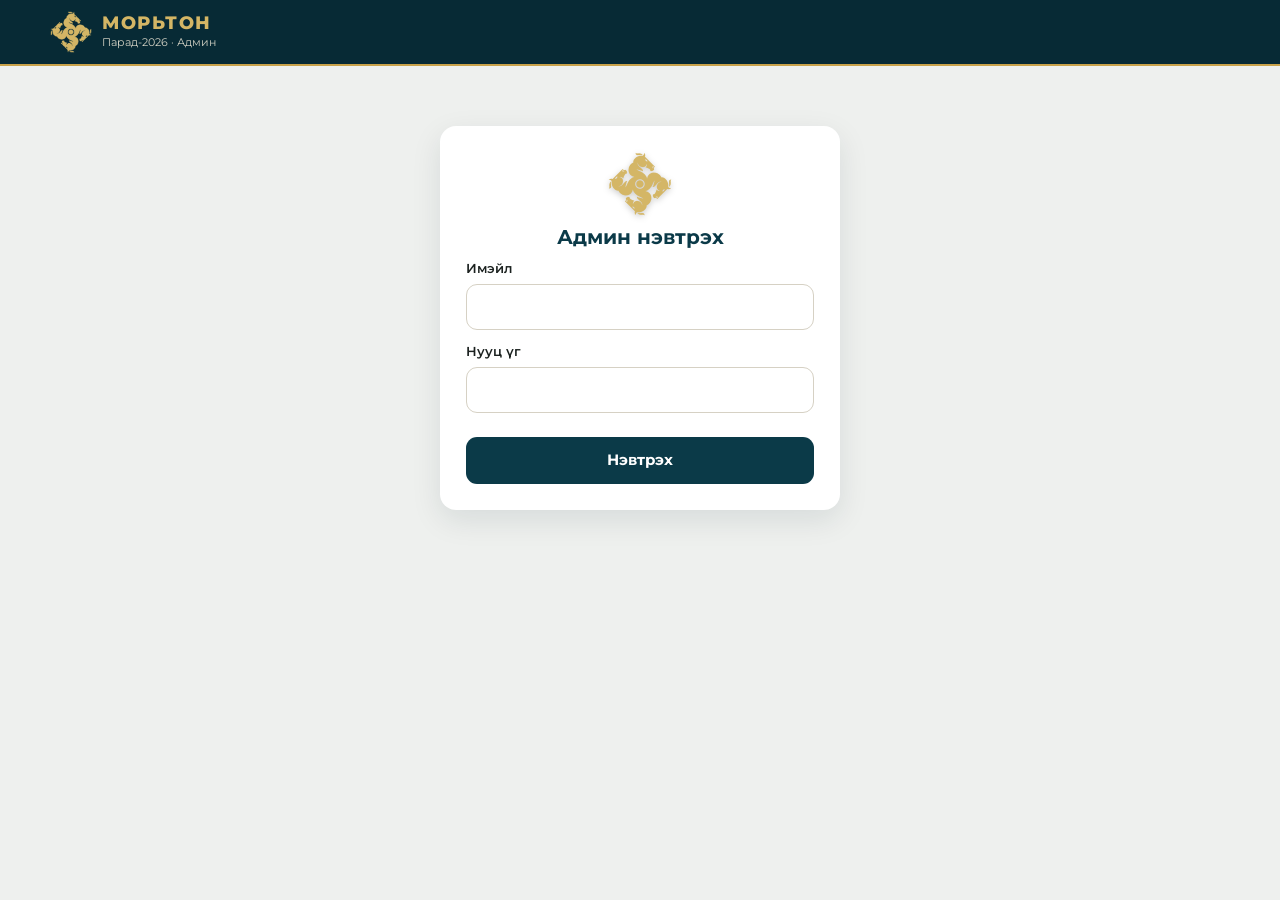
==== commit a2eedeee: "Бүртгэл: нэмэлт утас, аймаг/сум, цол; имэйл заавал биш Co-Authored-By: Claude Opus 5.5 <noreply@anth" ====
--- a/admin.html
+++ b/admin.html
@@ -139,7 +139,7 @@
     <!-- ЗАХИАЛГА -->
     <div class="tab" data-tab="orders">
       <div class="filters">
-        <input class="input grow" id="o-q" placeholder="Хайх: код, нэр, утас, имэйл, дугаар">
+        <input class="input grow" id="o-q" placeholder="Хайх: код, нэр, утас, аймаг, цол, дугаар">
         <select class="input" id="o-st">
           <option value="">Бүх төлөв</option><option value="paid">Төлөгдсөн</option><option value="pending">Хүлээгдэж буй</option>
           <option value="expired">Хугацаа дууссан</option><option value="cancelled">Цуцалсан</option><option value="refund">Буцаалт хэрэгтэй</option>
@@ -194,6 +194,14 @@
             <div><label>Овог нэр <span class="req">*</span></label><input class="input" name="name" required maxlength="80"></div>
             <div class="row">
               <div><label>Утас</label><input class="input" name="phone" type="tel" inputmode="tel"></div>
+              <div><label>Нэмэлт утас</label><input class="input" name="phone2" type="tel" inputmode="tel"></div>
+            </div>
+            <div class="row">
+              <div><label>Аймаг / хот</label><select class="input" name="aimag" id="i-aimag"></select></div>
+              <div><label>Сум / дүүрэг</label><input class="input" name="sum" maxlength="60"></div>
+            </div>
+            <div class="row">
+              <div><label>Цол</label><select class="input" name="title" id="i-title"></select></div>
               <div><label>Имэйл</label><input class="input" name="email" type="email"></div>
             </div>
             <div class="row">
@@ -300,6 +308,9 @@
 <script src="js/vendor/jsQR.js"></script>
 <script type="module">
 import { api as rawApi, auth, esc, money, fmtDT, fmtTime, toast, qrSvg, ticketLink, siteBase, configured } from './js/app.js';
+const AIMAGS = ['Улаанбаатар', 'Архангай', 'Баян-Өлгий', 'Баянхонгор', 'Булган', 'Говь-Алтай', 'Говьсүмбэр', 'Дархан-Уул', 'Дорноговь', 'Дорнод', 'Дундговь', 'Завхан', 'Орхон', 'Өвөрхангай', 'Өмнөговь', 'Сүхбаатар', 'Сэлэнгэ', 'Төв', 'Увс', 'Ховд', 'Хөвсгөл', 'Хэнтий', 'Гадаад'];
+const TITLES = ['Сонирхогч', 'Залуу уяач', 'СУА', 'ААУ', 'НАУ', 'МУАУ', 'МУМУ', 'МУТМУ'];
+const opts = (list, sel) => '<option value="">—</option>' + list.map(a => `<option${a === sel ? ' selected' : ''}>${a}</option>`).join('');
 
 const $ = id => document.getElementById(id);
 let me = null, stats = null, orders = [], tickets = [], settings = null, mode = 'entry';
@@ -394,7 +405,7 @@
 function filteredOrders() {
   const q = $('o-q').value.trim().toLowerCase(), st = $('o-st').value, src = $('o-src').value;
   return orders.filter(o => (!st || o.status === st) && (!src || o.source === src) && (!q ||
-    [o.code, o.name, o.phone, o.email, ...(o.parade_tickets || []).map(t => t.number)].join(' ').toLowerCase().includes(q)));
+    [o.code, o.name, o.phone, o.phone2, o.email, o.aimag, o.sum, o.title, ...(o.parade_tickets || []).map(t => t.number)].join(' ').toLowerCase().includes(q)));
 }
 function renderOrders() {
   const list = filteredOrders();
@@ -412,7 +423,7 @@
     return `<tr>
       <td class="mono">${fmtDT(o.created_at)}${o.paid_at ? `<small>Төлсөн ${fmtTime(o.paid_at)}</small>` : ''}</td>
       <td class="mono"><b>${esc(o.code)}</b>${o.source === 'manual' ? `<small>Гараар · ${esc((o.created_by || '').split('@')[0])}</small>` : ''}</td>
-      <td><b>${esc(o.name)}</b><small>${esc(o.phone)}</small><small>${esc(o.email || '')}${o.email_error ? ` <span title="${esc(o.email_error)}" style="color:var(--red)">⚠ имэйл очоогүй</span>` : (o.email_sent_at && o.status === 'paid' && o.email ? ' ✓' : '')}</small>${o.note ? `<small style="color:#7a5b12">${esc(o.note)}</small>` : ''}</td>
+      <td><b>${esc(o.name)}</b>${o.title ? ` <span class="tag gray">${esc(o.title)}</span>` : ''}<small>${esc([o.phone, o.phone2].filter(Boolean).join(', '))}</small>${o.aimag ? `<small>${esc([o.aimag, o.sum].filter(Boolean).join(', '))}</small>` : ''}<small>${esc(o.email || '')}${o.email_error ? ` <span title="${esc(o.email_error)}" style="color:var(--red)">⚠ имэйл очоогүй</span>` : (o.email_sent_at && o.status === 'paid' && o.email ? ' ✓' : '')}</small>${o.note ? `<small style="color:#7a5b12">${esc(o.note)}</small>` : ''}</td>
       <td>${o.qty}</td>
       <td class="mono">${money(o.paid_amount ?? o.amount)}</td>
       <td>${METHOD[o.pay_method] || esc(o.pay_method)}</td>
@@ -459,13 +470,15 @@
 function editModal(o) {
   modal('Захиалга засах', `<form class="form" id="ef">
     <div><label>Нэр</label><input class="input" name="name" value="${esc(o.name)}"></div>
-    <div class="row"><div><label>Утас</label><input class="input" name="phone" value="${esc(o.phone)}"></div><div><label>Имэйл</label><input class="input" name="email" value="${esc(o.email || '')}"></div></div>
+    <div class="row"><div><label>Утас</label><input class="input" name="phone" value="${esc(o.phone)}"></div><div><label>Нэмэлт утас</label><input class="input" name="phone2" value="${esc(o.phone2 || '')}"></div></div>
+    <div class="row"><div><label>Аймаг / хот</label><select class="input" name="aimag">${opts(AIMAGS, o.aimag)}</select></div><div><label>Сум / дүүрэг</label><input class="input" name="sum" value="${esc(o.sum || '')}"></div></div>
+    <div class="row"><div><label>Цол</label><select class="input" name="title">${opts(TITLES, o.title)}</select></div><div><label>Имэйл</label><input class="input" name="email" value="${esc(o.email || '')}"></div></div>
     <div><label>Тэмдэглэл</label><input class="input" name="note" value="${esc(o.note || '')}"></div>
     <div id="ef-err"></div><button class="btn btn-navy btn-block">Хадгалах</button>
     ${o.status === 'paid' ? '<p class="small muted" style="margin:0">Имэйл буруу байсан бол засаад «Имэйл дахин» дарна.</p>' : ''}</form>`);
   $('ef').onsubmit = async e => {
     e.preventDefault(); const f = e.target;
-    try { await api('admin_order_update', { id: o.id, name: f.name.value, phone: f.phone.value, email: f.email.value, note: f.note.value }); closeModal(); toast('Хадгаллаа'); loadOrders(); }
+    try { await api('admin_order_update', { id: o.id, name: f.name.value, phone: f.phone.value, phone2: f.phone2.value, aimag: f.aimag.value, sum: f.sum.value, title: f.title.value, email: f.email.value, note: f.note.value }); closeModal(); toast('Хадгаллаа'); loadOrders(); }
     catch (ex) { $('ef-err').innerHTML = `<div class="alert error">${esc(ex.message)}</div>`; }
   };
 }
@@ -484,7 +497,7 @@
     if (f === 'entered' && !(t.status === 'valid' && t.entry_at)) return false;
     if (f === 'notentered' && !(t.status === 'valid' && !t.entry_at)) return false;
     const o = t.parade_orders || {};
-    return !q || [t.number, t.holder_name, o.name, o.phone, o.email, o.code].join(' ').toLowerCase().includes(q);
+    return !q || [t.number, t.holder_name, o.name, o.phone, o.phone2, o.email, o.code, o.aimag, o.sum, o.title].join(' ').toLowerCase().includes(q);
   });
 }
 const stamp = (at, by) => at ? `<span class="tag yes" title="${esc(by || '')}">✓ ${fmtTime(at)}</span>` : '<span class="tag gray">—</span>';
@@ -496,7 +509,7 @@
     const v = t.status === 'valid';
     return `<tr>
       <td class="mono"><b style="font-size:15px">${t.number}</b></td>
-      <td><b>${esc(t.holder_name || o.name)}</b><small>${esc(o.phone || '')}</small></td>
+      <td><b>${esc(t.holder_name || o.name)}</b>${o.title ? ` <span class="tag gray">${esc(o.title)}</span>` : ''}<small>${esc(o.phone || '')}${o.aimag ? ' · ' + esc([o.aimag, o.sum].filter(Boolean).join(', ')) : ''}</small></td>
       <td class="mono">${esc(o.code || '')}<small>${METHOD[o.pay_method] || ''}${o.source === 'manual' ? ' · гараар' : ''}</small></td>
       <td><span class="tag ${t.status}">${v ? 'Хүчинтэй' : 'Цуцалсан'}</span></td>
       <td>${stamp(t.entry_at, t.entry_by)}</td><td>${stamp(t.food_at, t.food_by)}</td><td>${stamp(t.drink_at, t.drink_by)}</td>
@@ -528,10 +541,10 @@
   a.href = URL.createObjectURL(new Blob([s], { type: 'text/csv;charset=utf-8' }));
   a.download = name; a.click(); setTimeout(() => URL.revokeObjectURL(a.href), 2000);
 }
-$('t-csv').onclick = () => csv('tasalbaruud.csv', [['Дугаар', 'Эзэмшигч', 'Утас', 'Имэйл', 'Захиалга', 'Төлбөр', 'Төлөв', 'Орсон', 'Хоол', 'Ундаа'],
-  ...filteredTickets().map(t => { const o = t.parade_orders || {}; return [t.number, t.holder_name || o.name, o.phone, o.email, o.code, METHOD[o.pay_method] || o.pay_method, t.status === 'valid' ? 'Хүчинтэй' : 'Цуцалсан', fmtDT(t.entry_at), fmtDT(t.food_at), fmtDT(t.drink_at)]; })]);
-$('o-csv').onclick = () => csv('zahialguud.csv', [['Огноо', 'Код', 'Нэр', 'Утас', 'Имэйл', 'Тоо', 'Дүн', 'Төлбөр', 'Төлөв', 'Тасалбарууд', 'Эх сурвалж', 'Тэмдэглэл'],
-  ...filteredOrders().map(o => [fmtDT(o.created_at), o.code, o.name, o.phone, o.email, o.qty, o.paid_amount ?? o.amount, METHOD[o.pay_method] || o.pay_method, STATUS[o.status] || o.status,
+$('t-csv').onclick = () => csv('tasalbaruud.csv', [['Дугаар', 'Эзэмшигч', 'Цол', 'Аймаг', 'Сум', 'Утас', 'Нэмэлт утас', 'Имэйл', 'Захиалга', 'Төлбөр', 'Төлөв', 'Орсон', 'Хоол', 'Ундаа'],
+  ...filteredTickets().map(t => { const o = t.parade_orders || {}; return [t.number, t.holder_name || o.name, o.title, o.aimag, o.sum, o.phone, o.phone2, o.email, o.code, METHOD[o.pay_method] || o.pay_method, t.status === 'valid' ? 'Хүчинтэй' : 'Цуцалсан', fmtDT(t.entry_at), fmtDT(t.food_at), fmtDT(t.drink_at)]; })]);
+$('o-csv').onclick = () => csv('zahialguud.csv', [['Огноо', 'Код', 'Нэр', 'Цол', 'Аймаг', 'Сум', 'Утас', 'Нэмэлт утас', 'Имэйл', 'Тоо', 'Дүн', 'Төлбөр', 'Төлөв', 'Тасалбарууд', 'Эх сурвалж', 'Тэмдэглэл'],
+  ...filteredOrders().map(o => [fmtDT(o.created_at), o.code, o.name, o.title, o.aimag, o.sum, o.phone, o.phone2, o.email, o.qty, o.paid_amount ?? o.amount, METHOD[o.pay_method] || o.pay_method, STATUS[o.status] || o.status,
     (o.parade_tickets || []).filter(t => t.status === 'valid').map(t => t.number).sort().join(' '), o.source === 'manual' ? 'Гараар' : 'Онлайн', o.note])]);
 
 // ---------------- уншуулах
@@ -614,12 +627,13 @@
   $('i-hint').textContent = f.method.value === 'free' ? 'Үнэгүй олголт' : `Хоосон бол ${money(q * price)} (${q} × ${money(price)})`;
   if (!settings && me?.role === 'admin') api('admin_settings_get').then(r => { settings = r.settings; issueHint(); }).catch(() => {});
 }
+$('i-aimag').innerHTML = opts(AIMAGS); $('i-title').innerHTML = opts(TITLES);
 ['qty', 'method'].forEach(n => $('issue-form')[n].addEventListener('input', issueHint));
 $('issue-form').onsubmit = async e => {
   e.preventDefault(); const f = e.target, btn = f.querySelector('button[type=submit]');
   $('i-err').innerHTML = ''; btn.disabled = true;
   try {
-    const r = await api('admin_issue', { name: f.name.value, phone: f.phone.value, email: f.email.value, qty: f.qty.value, method: f.method.value, amount: f.amount.value, note: f.note.value });
+    const r = await api('admin_issue', { name: f.name.value, phone: f.phone.value, phone2: f.phone2.value, aimag: f.aimag.value, sum: f.sum.value, title: f.title.value, email: f.email.value, qty: f.qty.value, method: f.method.value, amount: f.amount.value, note: f.note.value });
     $('issued').innerHTML = `<div class="alert ok">${esc(r.order.code)} · ${esc(r.order.name)} · ${r.tickets.length} тасалбар · ${money(r.order.paid_amount)}${r.order.email ? ' · имэйл илгээж байна' : ''}</div>
       <div class="mini-list">${r.tickets.map(t => `<a class="mini" href="${ticketLink(t.token)}" target="_blank" rel="noopener"><div class="l"><small>ТАСАЛБАР</small><b>№${t.number}</b><span>${esc(r.order.name)} · Нээх →</span></div><div class="r">${qrSvg(ticketLink(t.token), { margin: 1 })}</div></a>`).join('')}</div>`;
     f.reset(); f.qty.value = 1; issueHint(); toast('Тасалбар олголоо');
--- a/css/style.css
+++ b/css/style.css
@@ -213,6 +213,8 @@
 .input { width: 100%; border: 1.5px solid #d6d1c4; border-radius: 11px; padding: 11px 13px; background: #fff; font-size: 15px; }
 .input:focus { outline: none; border-color: var(--gold); box-shadow: 0 0 0 3px rgba(201,162,74,.22); }
 textarea.input { min-height: 80px; resize: vertical; }
+.row2 { display: grid; grid-template-columns: 1fr 1fr; gap: 12px; }
+@media (max-width: 420px) { .row2 { grid-template-columns: 1fr; } }
 .hint { font-size: 12px; color: var(--muted); margin-top: 4px; }
 .hp { position: absolute; left: -9999px; width: 1px; height: 1px; overflow: hidden; }
 .alert { border-radius: 11px; padding: 12px 14px; font-size: 14px; }
